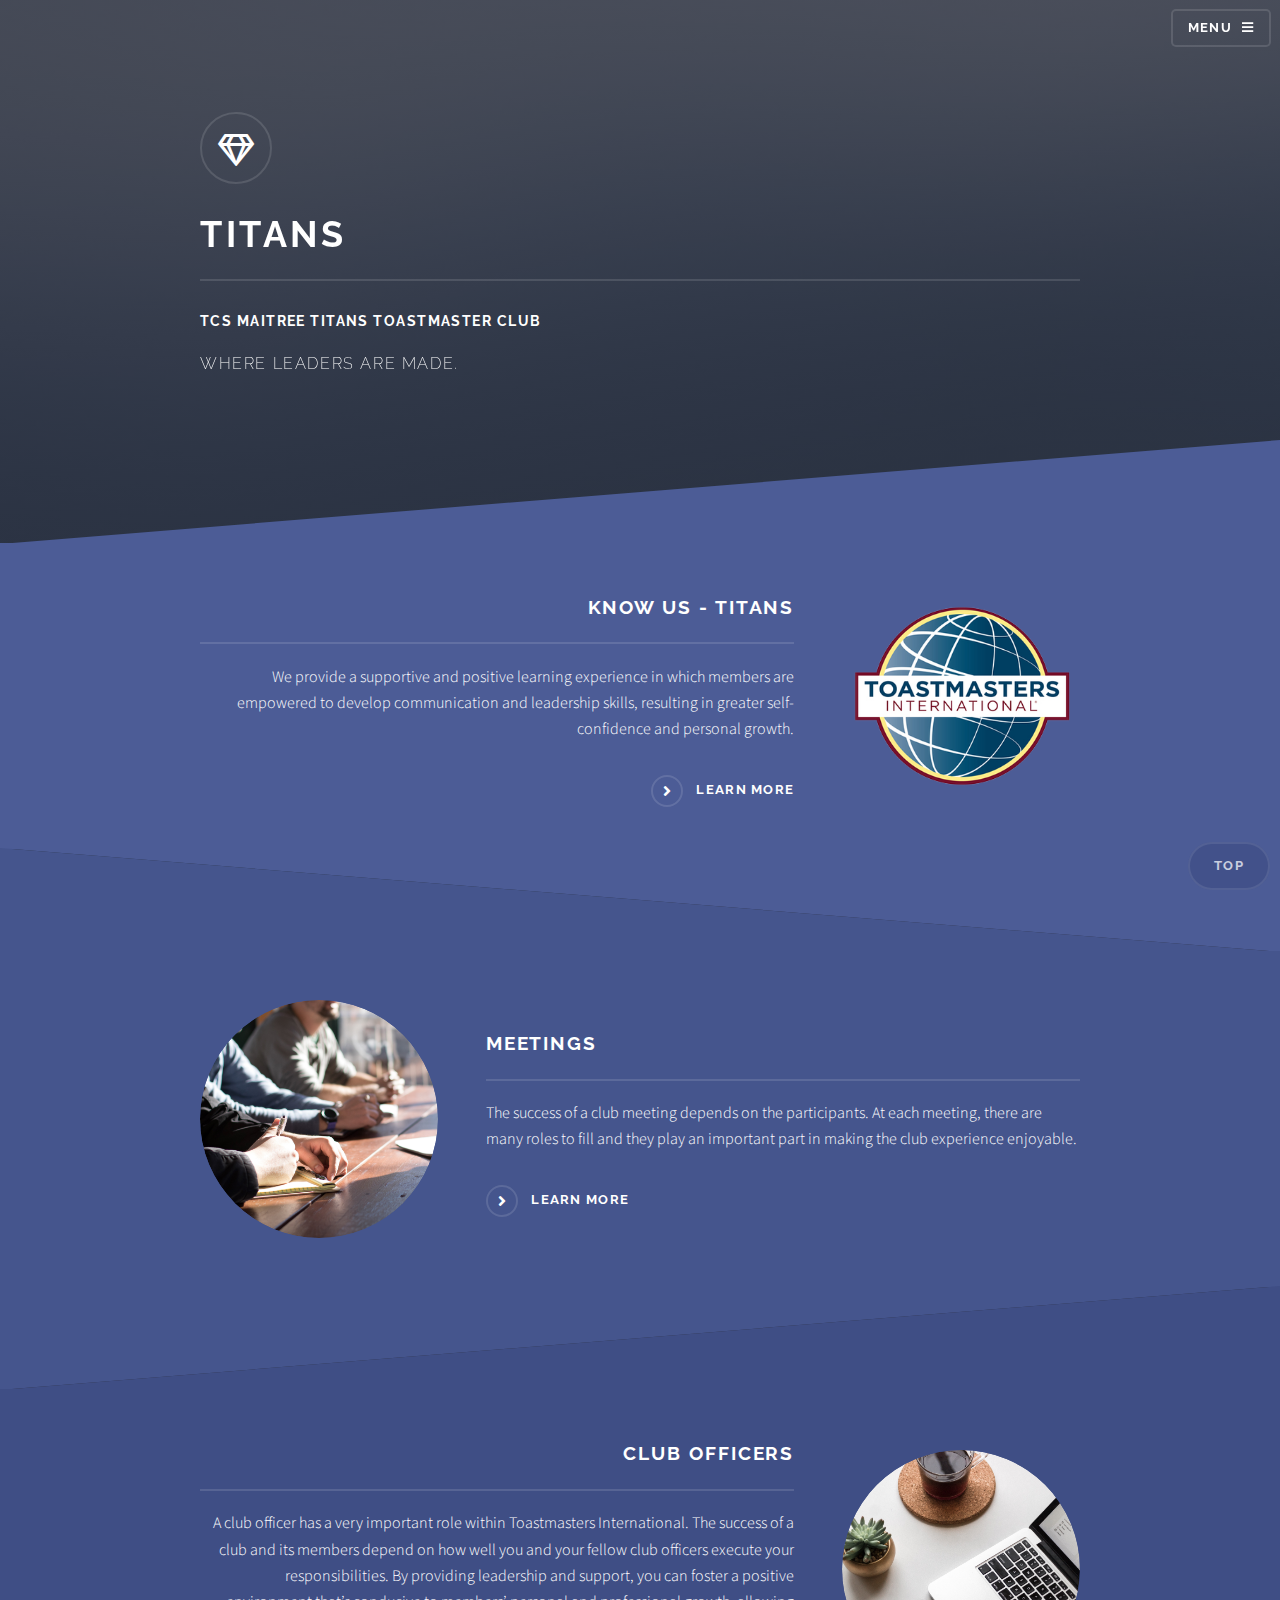
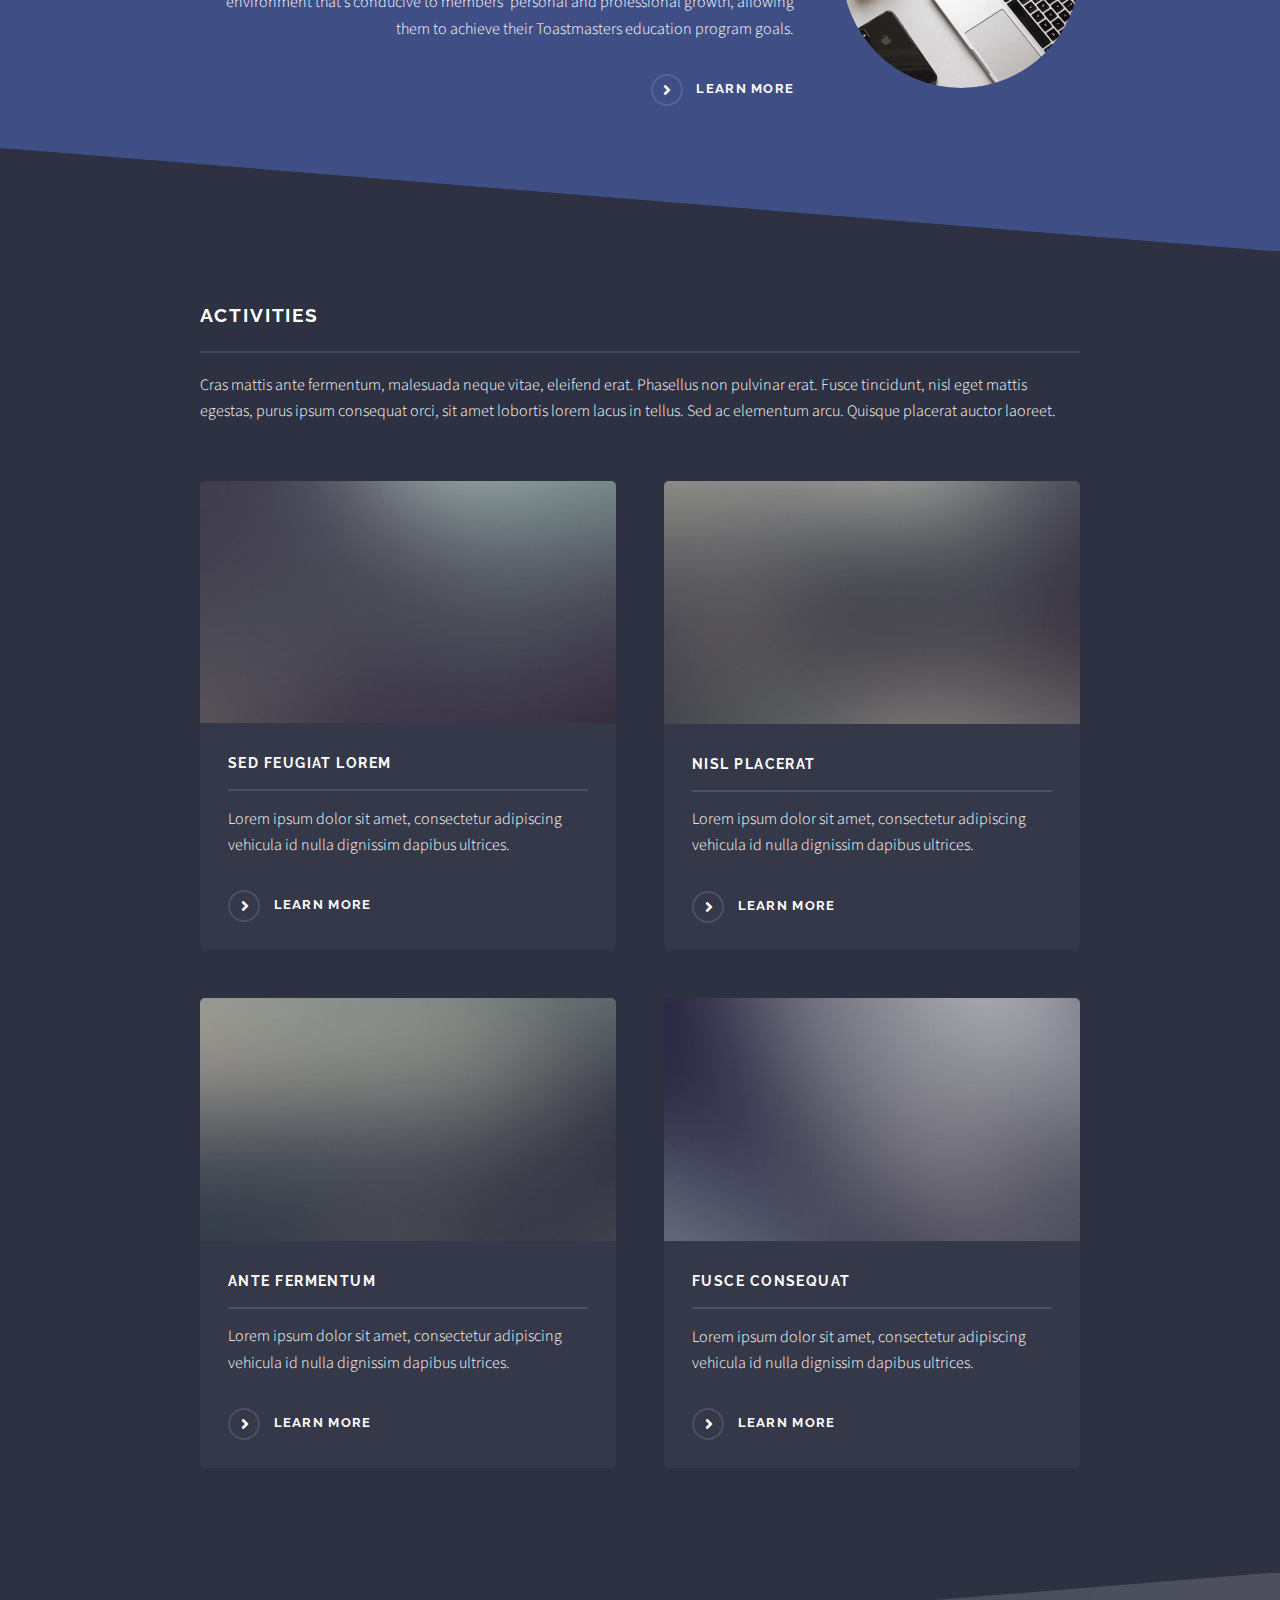
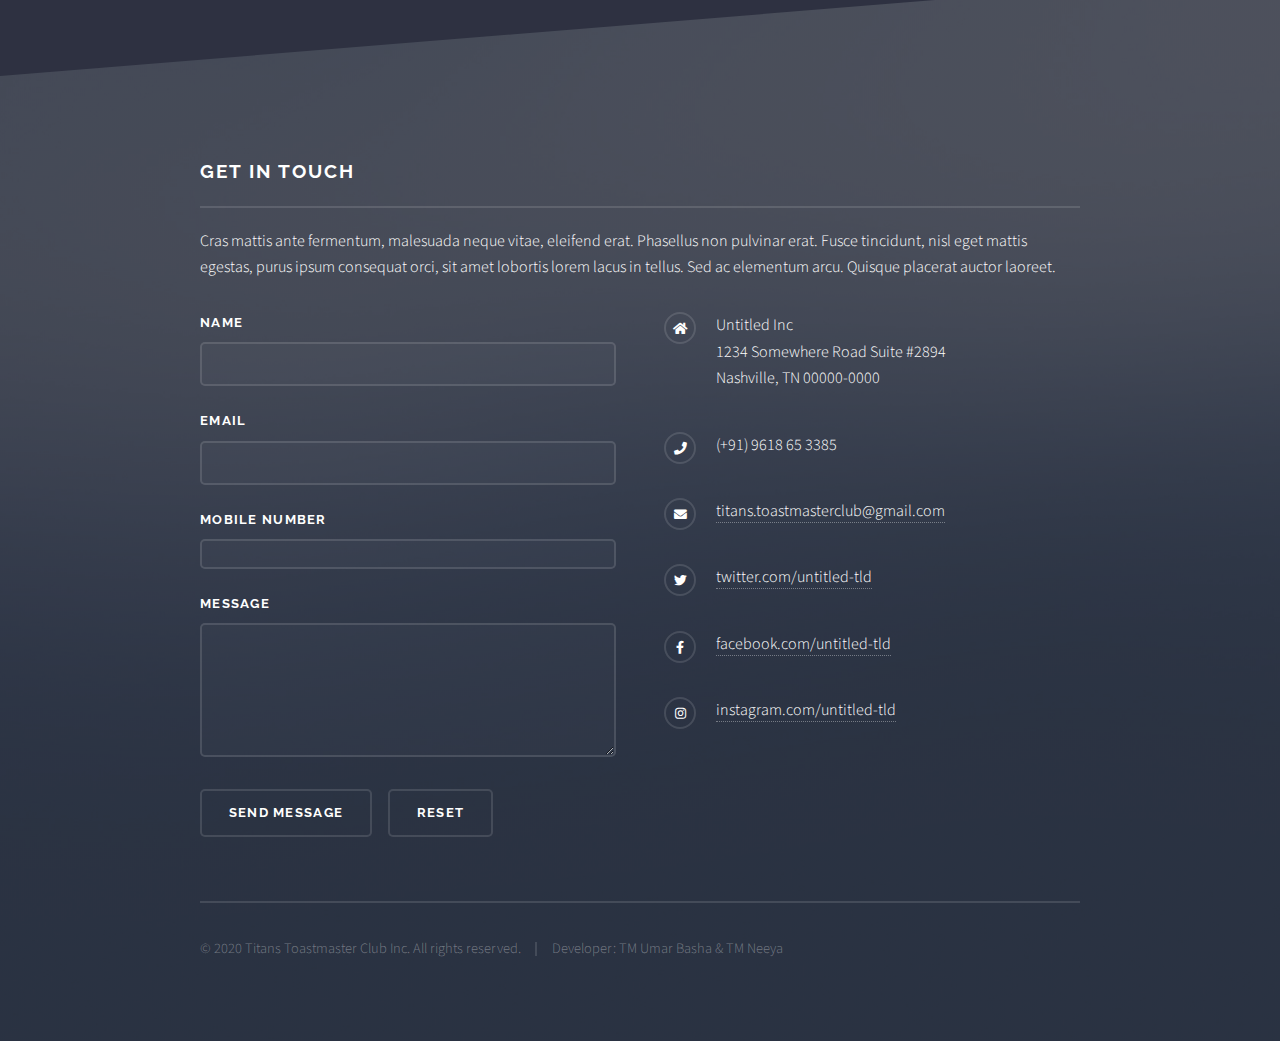
==== index.html @ eb50d948 "images commit" ====
<!DOCTYPE HTML>
<!--
	Solid State by HTML5 UP
	html5up.net | @ajlkn
	Free for personal and commercial use under the CCA 3.0 license (html5up.net/license)
-->
<html>
	<head>
		<title>Titans Toastmaster Club</title>
		<meta charset="utf-8" />
		<meta name="viewport" content="width=device-width, initial-scale=1, user-scalable=no" />
		<link rel="stylesheet" href="assets/css/main.css" />
		<link rel="icon" type="image/gif/png" href="images/Toastmasters.png">
		<noscript><link rel="stylesheet" href="assets/css/noscript.css" /></noscript>
	</head>
	<body class="is-preload">

		<!-- Page Wrapper -->
			<div id="page-wrapper">

				<!-- Header -->
					<header id="header" class="alt">
						<h1><a href="index.html">TCS Titans</a></h1>
						<nav>
							<a href="#menu">Menu</a>
						</nav>
					</header>

				<!-- Menu -->
					<nav id="menu">
						<div class="inner">
							<h2>Menu</h2>
							<ul class="links">
								<li><a href="index.html">Home</a></li>
								<li><a href="components/intro/intro.html">Know Us</a></li>
								<li><a href="components/meetings/meeting.html">Meetings</a></li>
								<li><a href="components/club-office/club-officer.html">Club Officers</a></li>
								<li><a href="generic.html">Generic</a></li>
								<li><a href="elements.html">Elements</a></li>
							
								
							</ul>
							<a href="#" class="close">Close</a>
						</div>
					</nav>

				<!-- Banner -->
					<section id="banner">
						<div class="inner">
							<div class="logo"><span class="icon fa-gem"></span></div>
							<h2>Titans</h2>
							<h3>TCS Maitree Titans Toastmaster Club</h3>
							<p>Where leaders are made.</p>
						</div>
					</section>

				<!-- Wrapper -->
					<section id="wrapper">

						<!-- One -->
							<section id="one" class="wrapper spotlight style1">
								<div class="inner">
									<a href="#" class="image"><img src="images/Toastmasters.png" alt="Intro-picture" /></a>
									<div class="content">
										<h2 class="major">Know Us - Titans</h2>
										<p>We provide a supportive and positive learning experience in which members are empowered to develop communication and leadership skills, resulting in greater self-confidence and personal growth.</p>
										<a href="components/intro/intro.html" class="special">Learn more</a>
									</div>
								</div>
							</section>

						<!-- Two -->
							<section id="two" class="wrapper alt spotlight style2">
								<div class="inner">
									<a href="#" class="image"><img src="images/meeting.jpg" alt="meeting-pic" /></a>
									<div class="content">
										<h2 class="major">Meetings</h2>
										<p>The success of a club meeting depends on the participants. At each meeting, there are many roles to fill and they play an important part in making the club experience enjoyable.</p>
										<a href="components/meetings/meeting.html" class="special">Learn more</a>
									</div>
								</div>
							</section>

						<!-- Three -->
							<section id="three" class="wrapper spotlight style3">
								<div class="inner">
									<a href="#" class="image"><img src="images/office.jpg" alt="officer-pic" /></a>
									<div class="content">
										<h2 class="major">Club Officers</h2>
										<p>A club officer has a very important role within Toastmasters International. The success of a club and its members depend on how well you and your fellow club officers execute your responsibilities. By providing leadership and support, you can foster a positive environment that’s conducive to members’ personal and professional growth, allowing them to achieve their Toastmasters education program goals.</p>
										<a href="components/club-office/club-officer.html" class="special">Learn more</a>
									</div>
								</div>
							</section>

						<!-- Four -->
							<section id="four" class="wrapper alt style1">
								<div class="inner">
									<h2 class="major">Activities</h2>
									<p>Cras mattis ante fermentum, malesuada neque vitae, eleifend erat. Phasellus non pulvinar erat. Fusce tincidunt, nisl eget mattis egestas, purus ipsum consequat orci, sit amet lobortis lorem lacus in tellus. Sed ac elementum arcu. Quisque placerat auctor laoreet.</p>
									<section class="features">
										<article>
											<a href="#" class="image"><img src="images/pic04.jpg" alt="" /></a>
											<h3 class="major">Sed feugiat lorem</h3>
											<p>Lorem ipsum dolor sit amet, consectetur adipiscing vehicula id nulla dignissim dapibus ultrices.</p>
											<a href="#" class="special">Learn more</a>
										</article>
										<article>
											<a href="#" class="image"><img src="images/pic05.jpg" alt="" /></a>
											<h3 class="major">Nisl placerat</h3>
											<p>Lorem ipsum dolor sit amet, consectetur adipiscing vehicula id nulla dignissim dapibus ultrices.</p>
											<a href="#" class="special">Learn more</a>
										</article>
										<article>
											<a href="#" class="image"><img src="images/pic06.jpg" alt="" /></a>
											<h3 class="major">Ante fermentum</h3>
											<p>Lorem ipsum dolor sit amet, consectetur adipiscing vehicula id nulla dignissim dapibus ultrices.</p>
											<a href="#" class="special">Learn more</a>
										</article>
										<article>
											<a href="#" class="image"><img src="images/pic07.jpg" alt="" /></a>
											<h3 class="major">Fusce consequat</h3>
											<p>Lorem ipsum dolor sit amet, consectetur adipiscing vehicula id nulla dignissim dapibus ultrices.</p>
											<a href="#" class="special">Learn more</a>
										</article>
									</section>
									<ul class="actions">
										<li><a href="#" class="button show-top">Top</a></li>
									</ul>
								</div>
							</section>

					</section>

				<!-- Footer -->
					<section id="footer">
						<div class="inner">
							<h2 class="major">Get in touch</h2>
							<p>Cras mattis ante fermentum, malesuada neque vitae, eleifend erat. Phasellus non pulvinar erat. Fusce tincidunt, nisl eget mattis egestas, purus ipsum consequat orci, sit amet lobortis lorem lacus in tellus. Sed ac elementum arcu. Quisque placerat auctor laoreet.</p>
							<form method="post" action="#">
								<div class="fields">
									<div class="field">
										<label for="name">Name</label>
										<input type="text" name="name" id="name" />
									</div>
									<div class="field">
										<label for="email">Email</label>
										<input type="email" name="email" id="email" />
									</div>
									<div class="field">
										<label for="tel">Mobile Number</label>
										<input type="tel" name="tel" id="tel" />
									</div>
									<div class="field">
										<label for="message">Message</label>
										<textarea name="message" id="message" rows="4"></textarea>
									</div>
									
								</div>
								<ul class="actions">
									<li><input type="submit" value="Send Message" /></li>
									<li><input type="submit" value="Reset" /></li>
								</ul>
								
							</form>
							<ul class="contact">
								<li class="icon solid fa-home">
									Untitled Inc<br />
									1234 Somewhere Road Suite #2894<br />
									Nashville, TN 00000-0000
								</li>
								<li class="icon solid fa-phone">(+91) 9618 65 3385</li>
								<li class="icon solid fa-envelope"><a href="#">titans.toastmasterclub@gmail.com</a></li>
								<li class="icon brands fa-twitter"><a href="#">twitter.com/untitled-tld</a></li>
								<li class="icon brands fa-facebook-f"><a href="#">facebook.com/untitled-tld</a></li>
								<li class="icon brands fa-instagram"><a href="#">instagram.com/untitled-tld</a></li>
							</ul>
							<ul class="copyright">
								<li>&copy; 2020 Titans Toastmaster Club Inc. All rights reserved.</li><li>Developer: TM Umar Basha & TM Neeya</li>
							</ul>
						</div>
					</section>

			</div>

		<!-- Scripts -->
			<script src="assets/js/jquery.min.js"></script>
			<script src="assets/js/jquery.scrollex.min.js"></script>
			<script src="assets/js/browser.min.js"></script>
			<script src="assets/js/breakpoints.min.js"></script>
			<script src="assets/js/util.js"></script>
			<script src="assets/js/main.js"></script>

	</body>
</html>
---- assets/css/main.css ----
@import url(fontawesome-all.min.css);
@import url("https://fonts.googleapis.com/css?family=Raleway:200,700|Source+Sans+Pro:300,600,300italic,600italic");

/*
	Solid State by HTML5 UP
	html5up.net | @ajlkn
	Free for personal and commercial use under the CCA 3.0 license (html5up.net/license)
*/

html, body, div, span, applet, object,
iframe, h1, h2, h3, h4, h5, h6, p, blockquote,
pre, a, abbr, acronym, address, big, cite,
code, del, dfn, em, img, ins, kbd, q, s, samp,
small, strike, strong, sub, sup, tt, var, b,
u, i, center, dl, dt, dd, ol, ul, li, fieldset,
form, label, legend, table, caption, tbody,
tfoot, thead, tr, th, td, article, aside,
canvas, details, embed, figure, figcaption,
footer, header, hgroup, menu, nav, output, ruby,
section, summary, time, mark, audio, video {
	margin: 0;
	padding: 0;
	border: 0;
	font-size: 100%;
	font: inherit;
	vertical-align: baseline;}

article, aside, details, figcaption, figure,
footer, header, hgroup, menu, nav, section {
	display: block;}

body {
	line-height: 1;
}

ol, ul {
	list-style: none;
}

blockquote, q {
	quotes: none;
}

	blockquote:before, blockquote:after, q:before, q:after {
		content: '';
		content: none;
	}

table {
	border-collapse: collapse;
	border-spacing: 0;
}

body {
	-webkit-text-size-adjust: none;
}

mark {
	background-color: transparent;
	color: inherit;
}

input::-moz-focus-inner {
	border: 0;
	padding: 0;
}

input, select, textarea {
	-moz-appearance: none;
	-webkit-appearance: none;
	-ms-appearance: none;
	appearance: none;
}

/* Basic */

	@-ms-viewport {
		width: device-width;
	}

	body {
		-ms-overflow-style: scrollbar;
	}

	@media screen and (max-width: 480px) {

		html, body {
			min-width: 320px;
		}

	}

	html {
		box-sizing: border-box;
	}

	*, *:before, *:after {
		box-sizing: inherit;
	}

	body {
		background-color: #2e3141;
		background-image: linear-gradient(to top, rgba(46, 49, 65, 0.8), rgba(46, 49, 65, 0.8)), url("../../images/bg.jpg");
		background-size: auto,
 cover;
		background-attachment: fixed,
 fixed;
		background-position: center,
 center;
	}

		body.is-preload *, body.is-preload *:before, body.is-preload *:after {
			-moz-animation: none !important;
			-webkit-animation: none !important;
			-ms-animation: none !important;
			animation: none !important;
			-moz-transition: none !important;
			-webkit-transition: none !important;
			-ms-transition: none !important;
			transition: none !important;
		}

/* Type */

	body, input, select, textarea {
		color: #ffffff;
		font-family: "Source Sans Pro", Helvetica, sans-serif;
		font-size: 16.5pt;
		font-weight: 300;
		line-height: 1.65;
	}

		@media screen and (max-width: 1680px) {

			body, input, select, textarea {
				font-size: 13pt;
			}

		}

		@media screen and (max-width: 1280px) {

			body, input, select, textarea {
				font-size: 12pt;
			}

		}

		@media screen and (max-width: 980px) {

			body, input, select, textarea {
				font-size: 12pt;
			}

		}

		@media screen and (max-width: 736px) {

			body, input, select, textarea {
				font-size: 12pt;
			}

		}

		@media screen and (max-width: 480px) {

			body, input, select, textarea {
				font-size: 12pt;
			}

		}

	a {
		-moz-transition: color 0.2s ease-in-out, border-bottom-color 0.2s ease-in-out;
		-webkit-transition: color 0.2s ease-in-out, border-bottom-color 0.2s ease-in-out;
		-ms-transition: color 0.2s ease-in-out, border-bottom-color 0.2s ease-in-out;
		transition: color 0.2s ease-in-out, border-bottom-color 0.2s ease-in-out;
		border-bottom: dotted 1px rgba(255, 255, 255, 0.35);
		color: #ffffff;
		text-decoration: none;
	}

		a:hover {
			border-bottom-color: transparent;
			color: #ffffff !important;
		}

		a.special:not(.button) {
			text-decoration: none;
			border-bottom: 0;
			display: block;
			font-family: Raleway, Helvetica, sans-serif;
			font-size: 0.8em;
			font-weight: 700;
			letter-spacing: 0.1em;
			margin: 0 0 2em 0;
			text-transform: uppercase;
		}

			a.special:not(.button):before {
				-moz-osx-font-smoothing: grayscale;
				-webkit-font-smoothing: antialiased;
				display: inline-block;
				font-style: normal;
				font-variant: normal;
				text-rendering: auto;
				line-height: 1;
				text-transform: none !important;
				font-family: 'Font Awesome 5 Free';
				font-weight: 900;
			}

			a.special:not(.button):before {
				-moz-transition: background-color 0.2s ease-in-out;
				-webkit-transition: background-color 0.2s ease-in-out;
				-ms-transition: background-color 0.2s ease-in-out;
				transition: background-color 0.2s ease-in-out;
				border-radius: 100%;
				border: solid 2px rgba(255, 255, 255, 0.125);
				content: '\f105';
				display: inline-block;
				font-size: 1.25em;
				height: 2em;
				line-height: 1.75em;
				margin-right: 0.85em;
				text-align: center;
				text-indent: 0.15em;
				vertical-align: middle;
				width: 2em;
			}

			a.special:not(.button):hover:before {
				background-color: rgba(255, 255, 255, 0.025);
			}

			a.special:not(.button):active:before {
				background-color: rgba(255, 255, 255, 0.075);
			}

	strong, b {
		color: #ffffff;
		font-weight: 600;
	}

	em, i {
		font-style: italic;
	}

	p {
		margin: 0 0 2em 0;
	}

	h1, h2, h3, h4, h5, h6 {
		color: #ffffff;
		font-family: Raleway, Helvetica, sans-serif;
		font-weight: 700;
		letter-spacing: 0.1em;
		margin: 0 0 1em 0;
		text-transform: uppercase;
	}

		h1 a, h2 a, h3 a, h4 a, h5 a, h6 a {
			color: inherit;
			text-decoration: none;
			border-bottom: 0;
		}

		h1 span, h2 span, h3 span, h4 span, h5 span, h6 span {
			font-weight: 200;
		}

		h1.major, h2.major, h3.major, h4.major, h5.major, h6.major {
			padding-bottom: 1em;
			border-bottom: solid 2px rgba(255, 255, 255, 0.125);
		}

	h2 {
		font-size: 1.2em;
	}

	h3 {
		font-size: 0.9em;
	}

	h4 {
		font-size: 0.7em;
	}

	h5 {
		font-size: 0.7em;
	}

	h6 {
		font-size: 0.7em;
	}

	@media screen and (max-width: 736px) {

		h2 {
			font-size: 1em;
		}

		h3 {
			font-size: 0.8em;
		}

	}

	sub {
		font-size: 0.8em;
		position: relative;
		top: 0.5em;
	}

	sup {
		font-size: 0.8em;
		position: relative;
		top: -0.5em;
	}

	blockquote {
		border-left: solid 4px rgba(255, 255, 255, 0.125);
		font-style: italic;
		margin: 0 0 2em 0;
		padding: 0.5em 0 0.5em 2em;
	}

	code {
		background: rgba(255, 255, 255, 0.025);
		border-radius: 5px;
		border: solid 2px rgba(255, 255, 255, 0.125);
		font-family: "Courier New", monospace;
		font-size: 0.9em;
		margin: 0 0.25em;
		padding: 0.25em 0.65em;
	}

	pre {
		-webkit-overflow-scrolling: touch;
		font-family: "Courier New", monospace;
		font-size: 0.9em;
		margin: 0 0 2em 0;
	}

		pre code {
			display: block;
			line-height: 1.75em;
			padding: 1em 1.5em;
			overflow-x: auto;
		}

	hr {
		border: 0;
		border-bottom: solid 2px rgba(255, 255, 255, 0.125);
		margin: 2.5em 0;
	}

		hr.major {
			margin: 4em 0;
		}

	.align-left {
		text-align: left;
	}

	.align-center {
		text-align: center;
	}

	.align-right {
		text-align: right;
	}

/* Row */

	.row {
		display: flex;
		flex-wrap: wrap;
		box-sizing: border-box;
		align-items: stretch;
	}

		.row > * {
			box-sizing: border-box;
		}

		.row.gtr-uniform > * > :last-child {
			margin-bottom: 0;
		}

		.row.aln-left {
			justify-content: flex-start;
		}

		.row.aln-center {
			justify-content: center;
		}

		.row.aln-right {
			justify-content: flex-end;
		}

		.row.aln-top {
			align-items: flex-start;
		}

		.row.aln-middle {
			align-items: center;
		}

		.row.aln-bottom {
			align-items: flex-end;
		}

		.row > .imp {
			order: -1;
		}

		.row > .col-1 {
			width: 8.33333%;
		}

		.row > .off-1 {
			margin-left: 8.33333%;
		}

		.row > .col-2 {
			width: 16.66667%;
		}

		.row > .off-2 {
			margin-left: 16.66667%;
		}

		.row > .col-3 {
			width: 25%;
		}

		.row > .off-3 {
			margin-left: 25%;
		}

		.row > .col-4 {
			width: 33.33333%;
		}

		.row > .off-4 {
			margin-left: 33.33333%;
		}

		.row > .col-5 {
			width: 41.66667%;
		}

		.row > .off-5 {
			margin-left: 41.66667%;
		}

		.row > .col-6 {
			width: 50%;
		}

		.row > .off-6 {
			margin-left: 50%;
		}

		.row > .col-7 {
			width: 58.33333%;
		}

		.row > .off-7 {
			margin-left: 58.33333%;
		}

		.row > .col-8 {
			width: 66.66667%;
		}

		.row > .off-8 {
			margin-left: 66.66667%;
		}

		.row > .col-9 {
			width: 75%;
		}

		.row > .off-9 {
			margin-left: 75%;
		}

		.row > .col-10 {
			width: 83.33333%;
		}

		.row > .off-10 {
			margin-left: 83.33333%;
		}

		.row > .col-11 {
			width: 91.66667%;
		}

		.row > .off-11 {
			margin-left: 91.66667%;
		}

		.row > .col-12 {
			width: 100%;
		}

		.row > .off-12 {
			margin-left: 100%;
		}

		.row.gtr-0 {
			margin-top: 0;
			margin-left: 0em;
		}

			.row.gtr-0 > * {
				padding: 0 0 0 0em;
			}

			.row.gtr-0.gtr-uniform {
				margin-top: 0em;
			}

				.row.gtr-0.gtr-uniform > * {
					padding-top: 0em;
				}

		.row.gtr-25 {
			margin-top: 0;
			margin-left: -0.4375em;
		}

			.row.gtr-25 > * {
				padding: 0 0 0 0.4375em;
			}

			.row.gtr-25.gtr-uniform {
				margin-top: -0.4375em;
			}

				.row.gtr-25.gtr-uniform > * {
					padding-top: 0.4375em;
				}

		.row.gtr-50 {
			margin-top: 0;
			margin-left: -0.875em;
		}

			.row.gtr-50 > * {
				padding: 0 0 0 0.875em;
			}

			.row.gtr-50.gtr-uniform {
				margin-top: -0.875em;
			}

				.row.gtr-50.gtr-uniform > * {
					padding-top: 0.875em;
				}

		.row {
			margin-top: 0;
			margin-left: -1.75em;
		}

			.row > * {
				padding: 0 0 0 1.75em;
			}

			.row.gtr-uniform {
				margin-top: -1.75em;
			}

				.row.gtr-uniform > * {
					padding-top: 1.75em;
				}

		.row.gtr-150 {
			margin-top: 0;
			margin-left: -2.625em;
		}

			.row.gtr-150 > * {
				padding: 0 0 0 2.625em;
			}

			.row.gtr-150.gtr-uniform {
				margin-top: -2.625em;
			}

				.row.gtr-150.gtr-uniform > * {
					padding-top: 2.625em;
				}

		.row.gtr-200 {
			margin-top: 0;
			margin-left: -3.5em;
		}

			.row.gtr-200 > * {
				padding: 0 0 0 3.5em;
			}

			.row.gtr-200.gtr-uniform {
				margin-top: -3.5em;
			}

				.row.gtr-200.gtr-uniform > * {
					padding-top: 3.5em;
				}

		@media screen and (max-width: 1680px) {

			.row {
				display: flex;
				flex-wrap: wrap;
				box-sizing: border-box;
				align-items: stretch;
			}

				.row > * {
					box-sizing: border-box;
				}

				.row.gtr-uniform > * > :last-child {
					margin-bottom: 0;
				}

				.row.aln-left {
					justify-content: flex-start;
				}

				.row.aln-center {
					justify-content: center;
				}

				.row.aln-right {
					justify-content: flex-end;
				}

				.row.aln-top {
					align-items: flex-start;
				}

				.row.aln-middle {
					align-items: center;
				}

				.row.aln-bottom {
					align-items: flex-end;
				}

				.row > .imp-xlarge {
					order: -1;
				}

				.row > .col-1-xlarge {
					width: 8.33333%;
				}

				.row > .off-1-xlarge {
					margin-left: 8.33333%;
				}

				.row > .col-2-xlarge {
					width: 16.66667%;
				}

				.row > .off-2-xlarge {
					margin-left: 16.66667%;
				}

				.row > .col-3-xlarge {
					width: 25%;
				}

				.row > .off-3-xlarge {
					margin-left: 25%;
				}

				.row > .col-4-xlarge {
					width: 33.33333%;
				}

				.row > .off-4-xlarge {
					margin-left: 33.33333%;
				}

				.row > .col-5-xlarge {
					width: 41.66667%;
				}

				.row > .off-5-xlarge {
					margin-left: 41.66667%;
				}

				.row > .col-6-xlarge {
					width: 50%;
				}

				.row > .off-6-xlarge {
					margin-left: 50%;
				}

				.row > .col-7-xlarge {
					width: 58.33333%;
				}

				.row > .off-7-xlarge {
					margin-left: 58.33333%;
				}

				.row > .col-8-xlarge {
					width: 66.66667%;
				}

				.row > .off-8-xlarge {
					margin-left: 66.66667%;
				}

				.row > .col-9-xlarge {
					width: 75%;
				}

				.row > .off-9-xlarge {
					margin-left: 75%;
				}

				.row > .col-10-xlarge {
					width: 83.33333%;
				}

				.row > .off-10-xlarge {
					margin-left: 83.33333%;
				}

				.row > .col-11-xlarge {
					width: 91.66667%;
				}

				.row > .off-11-xlarge {
					margin-left: 91.66667%;
				}

				.row > .col-12-xlarge {
					width: 100%;
				}

				.row > .off-12-xlarge {
					margin-left: 100%;
				}

				.row.gtr-0 {
					margin-top: 0;
					margin-left: 0em;
				}

					.row.gtr-0 > * {
						padding: 0 0 0 0em;
					}

					.row.gtr-0.gtr-uniform {
						margin-top: 0em;
					}

						.row.gtr-0.gtr-uniform > * {
							padding-top: 0em;
						}

				.row.gtr-25 {
					margin-top: 0;
					margin-left: -0.4375em;
				}

					.row.gtr-25 > * {
						padding: 0 0 0 0.4375em;
					}

					.row.gtr-25.gtr-uniform {
						margin-top: -0.4375em;
					}

						.row.gtr-25.gtr-uniform > * {
							padding-top: 0.4375em;
						}

				.row.gtr-50 {
					margin-top: 0;
					margin-left: -0.875em;
				}

					.row.gtr-50 > * {
						padding: 0 0 0 0.875em;
					}

					.row.gtr-50.gtr-uniform {
						margin-top: -0.875em;
					}

						.row.gtr-50.gtr-uniform > * {
							padding-top: 0.875em;
						}

				.row {
					margin-top: 0;
					margin-left: -1.75em;
				}

					.row > * {
						padding: 0 0 0 1.75em;
					}

					.row.gtr-uniform {
						margin-top: -1.75em;
					}

						.row.gtr-uniform > * {
							padding-top: 1.75em;
						}

				.row.gtr-150 {
					margin-top: 0;
					margin-left: -2.625em;
				}

					.row.gtr-150 > * {
						padding: 0 0 0 2.625em;
					}

					.row.gtr-150.gtr-uniform {
						margin-top: -2.625em;
					}

						.row.gtr-150.gtr-uniform > * {
							padding-top: 2.625em;
						}

				.row.gtr-200 {
					margin-top: 0;
					margin-left: -3.5em;
				}

					.row.gtr-200 > * {
						padding: 0 0 0 3.5em;
					}

					.row.gtr-200.gtr-uniform {
						margin-top: -3.5em;
					}

						.row.gtr-200.gtr-uniform > * {
							padding-top: 3.5em;
						}

		}

		@media screen and (max-width: 1280px) {

			.row {
				display: flex;
				flex-wrap: wrap;
				box-sizing: border-box;
				align-items: stretch;
			}

				.row > * {
					box-sizing: border-box;
				}

				.row.gtr-uniform > * > :last-child {
					margin-bottom: 0;
				}

				.row.aln-left {
					justify-content: flex-start;
				}

				.row.aln-center {
					justify-content: center;
				}

				.row.aln-right {
					justify-content: flex-end;
				}

				.row.aln-top {
					align-items: flex-start;
				}

				.row.aln-middle {
					align-items: center;
				}

				.row.aln-bottom {
					align-items: flex-end;
				}

				.row > .imp-large {
					order: -1;
				}

				.row > .col-1-large {
					width: 8.33333%;
				}

				.row > .off-1-large {
					margin-left: 8.33333%;
				}

				.row > .col-2-large {
					width: 16.66667%;
				}

				.row > .off-2-large {
					margin-left: 16.66667%;
				}

				.row > .col-3-large {
					width: 25%;
				}

				.row > .off-3-large {
					margin-left: 25%;
				}

				.row > .col-4-large {
					width: 33.33333%;
				}

				.row > .off-4-large {
					margin-left: 33.33333%;
				}

				.row > .col-5-large {
					width: 41.66667%;
				}

				.row > .off-5-large {
					margin-left: 41.66667%;
				}

				.row > .col-6-large {
					width: 50%;
				}

				.row > .off-6-large {
					margin-left: 50%;
				}

				.row > .col-7-large {
					width: 58.33333%;
				}

				.row > .off-7-large {
					margin-left: 58.33333%;
				}

				.row > .col-8-large {
					width: 66.66667%;
				}

				.row > .off-8-large {
					margin-left: 66.66667%;
				}

				.row > .col-9-large {
					width: 75%;
				}

				.row > .off-9-large {
					margin-left: 75%;
				}

				.row > .col-10-large {
					width: 83.33333%;
				}

				.row > .off-10-large {
					margin-left: 83.33333%;
				}

				.row > .col-11-large {
					width: 91.66667%;
				}

				.row > .off-11-large {
					margin-left: 91.66667%;
				}

				.row > .col-12-large {
					width: 100%;
				}

				.row > .off-12-large {
					margin-left: 100%;
				}

				.row.gtr-0 {
					margin-top: 0;
					margin-left: 0em;
				}

					.row.gtr-0 > * {
						padding: 0 0 0 0em;
					}

					.row.gtr-0.gtr-uniform {
						margin-top: 0em;
					}

						.row.gtr-0.gtr-uniform > * {
							padding-top: 0em;
						}

				.row.gtr-25 {
					margin-top: 0;
					margin-left: -0.4375em;
				}

					.row.gtr-25 > * {
						padding: 0 0 0 0.4375em;
					}

					.row.gtr-25.gtr-uniform {
						margin-top: -0.4375em;
					}

						.row.gtr-25.gtr-uniform > * {
							padding-top: 0.4375em;
						}

				.row.gtr-50 {
					margin-top: 0;
					margin-left: -0.875em;
				}

					.row.gtr-50 > * {
						padding: 0 0 0 0.875em;
					}

					.row.gtr-50.gtr-uniform {
						margin-top: -0.875em;
					}

						.row.gtr-50.gtr-uniform > * {
							padding-top: 0.875em;
						}

				.row {
					margin-top: 0;
					margin-left: -1.75em;
				}

					.row > * {
						padding: 0 0 0 1.75em;
					}

					.row.gtr-uniform {
						margin-top: -1.75em;
					}

						.row.gtr-uniform > * {
							padding-top: 1.75em;
						}

				.row.gtr-150 {
					margin-top: 0;
					margin-left: -2.625em;
				}

					.row.gtr-150 > * {
						padding: 0 0 0 2.625em;
					}

					.row.gtr-150.gtr-uniform {
						margin-top: -2.625em;
					}

						.row.gtr-150.gtr-uniform > * {
							padding-top: 2.625em;
						}

				.row.gtr-200 {
					margin-top: 0;
					margin-left: -3.5em;
				}

					.row.gtr-200 > * {
						padding: 0 0 0 3.5em;
					}

					.row.gtr-200.gtr-uniform {
						margin-top: -3.5em;
					}

						.row.gtr-200.gtr-uniform > * {
							padding-top: 3.5em;
						}

		}

		@media screen and (max-width: 980px) {

			.row {
				display: flex;
				flex-wrap: wrap;
				box-sizing: border-box;
				align-items: stretch;
			}

				.row > * {
					box-sizing: border-box;
				}

				.row.gtr-uniform > * > :last-child {
					margin-bottom: 0;
				}

				.row.aln-left {
					justify-content: flex-start;
				}

				.row.aln-center {
					justify-content: center;
				}

				.row.aln-right {
					justify-content: flex-end;
				}

				.row.aln-top {
					align-items: flex-start;
				}

				.row.aln-middle {
					align-items: center;
				}

				.row.aln-bottom {
					align-items: flex-end;
				}

				.row > .imp-medium {
					order: -1;
				}

				.row > .col-1-medium {
					width: 8.33333%;
				}

				.row > .off-1-medium {
					margin-left: 8.33333%;
				}

				.row > .col-2-medium {
					width: 16.66667%;
				}

				.row > .off-2-medium {
					margin-left: 16.66667%;
				}

				.row > .col-3-medium {
					width: 25%;
				}

				.row > .off-3-medium {
					margin-left: 25%;
				}

				.row > .col-4-medium {
					width: 33.33333%;
				}

				.row > .off-4-medium {
					margin-left: 33.33333%;
				}

				.row > .col-5-medium {
					width: 41.66667%;
				}

				.row > .off-5-medium {
					margin-left: 41.66667%;
				}

				.row > .col-6-medium {
					width: 50%;
				}

				.row > .off-6-medium {
					margin-left: 50%;
				}

				.row > .col-7-medium {
					width: 58.33333%;
				}

				.row > .off-7-medium {
					margin-left: 58.33333%;
				}

				.row > .col-8-medium {
					width: 66.66667%;
				}

				.row > .off-8-medium {
					margin-left: 66.66667%;
				}

				.row > .col-9-medium {
					width: 75%;
				}

				.row > .off-9-medium {
					margin-left: 75%;
				}

				.row > .col-10-medium {
					width: 83.33333%;
				}

				.row > .off-10-medium {
					margin-left: 83.33333%;
				}

				.row > .col-11-medium {
					width: 91.66667%;
				}

				.row > .off-11-medium {
					margin-left: 91.66667%;
				}

				.row > .col-12-medium {
					width: 100%;
				}

				.row > .off-12-medium {
					margin-left: 100%;
				}

				.row.gtr-0 {
					margin-top: 0;
					margin-left: 0em;
				}

					.row.gtr-0 > * {
						padding: 0 0 0 0em;
					}

					.row.gtr-0.gtr-uniform {
						margin-top: 0em;
					}

						.row.gtr-0.gtr-uniform > * {
							padding-top: 0em;
						}

				.row.gtr-25 {
					margin-top: 0;
					margin-left: -0.4375em;
				}

					.row.gtr-25 > * {
						padding: 0 0 0 0.4375em;
					}

					.row.gtr-25.gtr-uniform {
						margin-top: -0.4375em;
					}

						.row.gtr-25.gtr-uniform > * {
							padding-top: 0.4375em;
						}

				.row.gtr-50 {
					margin-top: 0;
					margin-left: -0.875em;
				}

					.row.gtr-50 > * {
						padding: 0 0 0 0.875em;
					}

					.row.gtr-50.gtr-uniform {
						margin-top: -0.875em;
					}

						.row.gtr-50.gtr-uniform > * {
							padding-top: 0.875em;
						}

				.row {
					margin-top: 0;
					margin-left: -1.75em;
				}

					.row > * {
						padding: 0 0 0 1.75em;
					}

					.row.gtr-uniform {
						margin-top: -1.75em;
					}

						.row.gtr-uniform > * {
							padding-top: 1.75em;
						}

				.row.gtr-150 {
					margin-top: 0;
					margin-left: -2.625em;
				}

					.row.gtr-150 > * {
						padding: 0 0 0 2.625em;
					}

					.row.gtr-150.gtr-uniform {
						margin-top: -2.625em;
					}

						.row.gtr-150.gtr-uniform > * {
							padding-top: 2.625em;
						}

				.row.gtr-200 {
					margin-top: 0;
					margin-left: -3.5em;
				}

					.row.gtr-200 > * {
						padding: 0 0 0 3.5em;
					}

					.row.gtr-200.gtr-uniform {
						margin-top: -3.5em;
					}

						.row.gtr-200.gtr-uniform > * {
							padding-top: 3.5em;
						}

		}

		@media screen and (max-width: 736px) {

			.row {
				display: flex;
				flex-wrap: wrap;
				box-sizing: border-box;
				align-items: stretch;
			}

				.row > * {
					box-sizing: border-box;
				}

				.row.gtr-uniform > * > :last-child {
					margin-bottom: 0;
				}

				.row.aln-left {
					justify-content: flex-start;
				}

				.row.aln-center {
					justify-content: center;
				}

				.row.aln-right {
					justify-content: flex-end;
				}

				.row.aln-top {
					align-items: flex-start;
				}

				.row.aln-middle {
					align-items: center;
				}

				.row.aln-bottom {
					align-items: flex-end;
				}

				.row > .imp-small {
					order: -1;
				}

				.row > .col-1-small {
					width: 8.33333%;
				}

				.row > .off-1-small {
					margin-left: 8.33333%;
				}

				.row > .col-2-small {
					width: 16.66667%;
				}

				.row > .off-2-small {
					margin-left: 16.66667%;
				}

				.row > .col-3-small {
					width: 25%;
				}

				.row > .off-3-small {
					margin-left: 25%;
				}

				.row > .col-4-small {
					width: 33.33333%;
				}

				.row > .off-4-small {
					margin-left: 33.33333%;
				}

				.row > .col-5-small {
					width: 41.66667%;
				}

				.row > .off-5-small {
					margin-left: 41.66667%;
				}

				.row > .col-6-small {
					width: 50%;
				}

				.row > .off-6-small {
					margin-left: 50%;
				}

				.row > .col-7-small {
					width: 58.33333%;
				}

				.row > .off-7-small {
					margin-left: 58.33333%;
				}

				.row > .col-8-small {
					width: 66.66667%;
				}

				.row > .off-8-small {
					margin-left: 66.66667%;
				}

				.row > .col-9-small {
					width: 75%;
				}

				.row > .off-9-small {
					margin-left: 75%;
				}

				.row > .col-10-small {
					width: 83.33333%;
				}

				.row > .off-10-small {
					margin-left: 83.33333%;
				}

				.row > .col-11-small {
					width: 91.66667%;
				}

				.row > .off-11-small {
					margin-left: 91.66667%;
				}

				.row > .col-12-small {
					width: 100%;
				}

				.row > .off-12-small {
					margin-left: 100%;
				}

				.row.gtr-0 {
					margin-top: 0;
					margin-left: 0em;
				}

					.row.gtr-0 > * {
						padding: 0 0 0 0em;
					}

					.row.gtr-0.gtr-uniform {
						margin-top: 0em;
					}

						.row.gtr-0.gtr-uniform > * {
							padding-top: 0em;
						}

				.row.gtr-25 {
					margin-top: 0;
					margin-left: -0.3125em;
				}

					.row.gtr-25 > * {
						padding: 0 0 0 0.3125em;
					}

					.row.gtr-25.gtr-uniform {
						margin-top: -0.3125em;
					}

						.row.gtr-25.gtr-uniform > * {
							padding-top: 0.3125em;
						}

				.row.gtr-50 {
					margin-top: 0;
					margin-left: -0.625em;
				}

					.row.gtr-50 > * {
						padding: 0 0 0 0.625em;
					}

					.row.gtr-50.gtr-uniform {
						margin-top: -0.625em;
					}

						.row.gtr-50.gtr-uniform > * {
							padding-top: 0.625em;
						}

				.row {
					margin-top: 0;
					margin-left: -1.25em;
				}

					.row > * {
						padding: 0 0 0 1.25em;
					}

					.row.gtr-uniform {
						margin-top: -1.25em;
					}

						.row.gtr-uniform > * {
							padding-top: 1.25em;
						}

				.row.gtr-150 {
					margin-top: 0;
					margin-left: -1.875em;
				}

					.row.gtr-150 > * {
						padding: 0 0 0 1.875em;
					}

					.row.gtr-150.gtr-uniform {
						margin-top: -1.875em;
					}

						.row.gtr-150.gtr-uniform > * {
							padding-top: 1.875em;
						}

				.row.gtr-200 {
					margin-top: 0;
					margin-left: -2.5em;
				}

					.row.gtr-200 > * {
						padding: 0 0 0 2.5em;
					}

					.row.gtr-200.gtr-uniform {
						margin-top: -2.5em;
					}

						.row.gtr-200.gtr-uniform > * {
							padding-top: 2.5em;
						}

		}

		@media screen and (max-width: 480px) {

			.row {
				display: flex;
				flex-wrap: wrap;
				box-sizing: border-box;
				align-items: stretch;
			}

				.row > * {
					box-sizing: border-box;
				}

				.row.gtr-uniform > * > :last-child {
					margin-bottom: 0;
				}

				.row.aln-left {
					justify-content: flex-start;
				}

				.row.aln-center {
					justify-content: center;
				}

				.row.aln-right {
					justify-content: flex-end;
				}

				.row.aln-top {
					align-items: flex-start;
				}

				.row.aln-middle {
					align-items: center;
				}

				.row.aln-bottom {
					align-items: flex-end;
				}

				.row > .imp-xsmall {
					order: -1;
				}

				.row > .col-1-xsmall {
					width: 8.33333%;
				}

				.row > .off-1-xsmall {
					margin-left: 8.33333%;
				}

				.row > .col-2-xsmall {
					width: 16.66667%;
				}

				.row > .off-2-xsmall {
					margin-left: 16.66667%;
				}

				.row > .col-3-xsmall {
					width: 25%;
				}

				.row > .off-3-xsmall {
					margin-left: 25%;
				}

				.row > .col-4-xsmall {
					width: 33.33333%;
				}

				.row > .off-4-xsmall {
					margin-left: 33.33333%;
				}

				.row > .col-5-xsmall {
					width: 41.66667%;
				}

				.row > .off-5-xsmall {
					margin-left: 41.66667%;
				}

				.row > .col-6-xsmall {
					width: 50%;
				}

				.row > .off-6-xsmall {
					margin-left: 50%;
				}

				.row > .col-7-xsmall {
					width: 58.33333%;
				}

				.row > .off-7-xsmall {
					margin-left: 58.33333%;
				}

				.row > .col-8-xsmall {
					width: 66.66667%;
				}

				.row > .off-8-xsmall {
					margin-left: 66.66667%;
				}

				.row > .col-9-xsmall {
					width: 75%;
				}

				.row > .off-9-xsmall {
					margin-left: 75%;
				}

				.row > .col-10-xsmall {
					width: 83.33333%;
				}

				.row > .off-10-xsmall {
					margin-left: 83.33333%;
				}

				.row > .col-11-xsmall {
					width: 91.66667%;
				}

				.row > .off-11-xsmall {
					margin-left: 91.66667%;
				}

				.row > .col-12-xsmall {
					width: 100%;
				}

				.row > .off-12-xsmall {
					margin-left: 100%;
				}

				.row.gtr-0 {
					margin-top: 0;
					margin-left: 0em;
				}

					.row.gtr-0 > * {
						padding: 0 0 0 0em;
					}

					.row.gtr-0.gtr-uniform {
						margin-top: 0em;
					}

						.row.gtr-0.gtr-uniform > * {
							padding-top: 0em;
						}

				.row.gtr-25 {
					margin-top: 0;
					margin-left: -0.3125em;
				}

					.row.gtr-25 > * {
						padding: 0 0 0 0.3125em;
					}

					.row.gtr-25.gtr-uniform {
						margin-top: -0.3125em;
					}

						.row.gtr-25.gtr-uniform > * {
							padding-top: 0.3125em;
						}

				.row.gtr-50 {
					margin-top: 0;
					margin-left: -0.625em;
				}

					.row.gtr-50 > * {
						padding: 0 0 0 0.625em;
					}

					.row.gtr-50.gtr-uniform {
						margin-top: -0.625em;
					}

						.row.gtr-50.gtr-uniform > * {
							padding-top: 0.625em;
						}

				.row {
					margin-top: 0;
					margin-left: -1.25em;
				}

					.row > * {
						padding: 0 0 0 1.25em;
					}

					.row.gtr-uniform {
						margin-top: -1.25em;
					}

						.row.gtr-uniform > * {
							padding-top: 1.25em;
						}

				.row.gtr-150 {
					margin-top: 0;
					margin-left: -1.875em;
				}

					.row.gtr-150 > * {
						padding: 0 0 0 1.875em;
					}

					.row.gtr-150.gtr-uniform {
						margin-top: -1.875em;
					}

						.row.gtr-150.gtr-uniform > * {
							padding-top: 1.875em;
						}

				.row.gtr-200 {
					margin-top: 0;
					margin-left: -2.5em;
				}

					.row.gtr-200 > * {
						padding: 0 0 0 2.5em;
					}

					.row.gtr-200.gtr-uniform {
						margin-top: -2.5em;
					}

						.row.gtr-200.gtr-uniform > * {
							padding-top: 2.5em;
						}

		}

		@media screen and (max-width: 360px) {

			.row {
				display: flex;
				flex-wrap: wrap;
				box-sizing: border-box;
				align-items: stretch;
			}

				.row > * {
					box-sizing: border-box;
				}

				.row.gtr-uniform > * > :last-child {
					margin-bottom: 0;
				}

				.row.aln-left {
					justify-content: flex-start;
				}

				.row.aln-center {
					justify-content: center;
				}

				.row.aln-right {
					justify-content: flex-end;
				}

				.row.aln-top {
					align-items: flex-start;
				}

				.row.aln-middle {
					align-items: center;
				}

				.row.aln-bottom {
					align-items: flex-end;
				}

				.row > .imp-xxsmall {
					order: -1;
				}

				.row > .col-1-xxsmall {
					width: 8.33333%;
				}

				.row > .off-1-xxsmall {
					margin-left: 8.33333%;
				}

				.row > .col-2-xxsmall {
					width: 16.66667%;
				}

				.row > .off-2-xxsmall {
					margin-left: 16.66667%;
				}

				.row > .col-3-xxsmall {
					width: 25%;
				}

				.row > .off-3-xxsmall {
					margin-left: 25%;
				}

				.row > .col-4-xxsmall {
					width: 33.33333%;
				}

				.row > .off-4-xxsmall {
					margin-left: 33.33333%;
				}

				.row > .col-5-xxsmall {
					width: 41.66667%;
				}

				.row > .off-5-xxsmall {
					margin-left: 41.66667%;
				}

				.row > .col-6-xxsmall {
					width: 50%;
				}

				.row > .off-6-xxsmall {
					margin-left: 50%;
				}

				.row > .col-7-xxsmall {
					width: 58.33333%;
				}

				.row > .off-7-xxsmall {
					margin-left: 58.33333%;
				}

				.row > .col-8-xxsmall {
					width: 66.66667%;
				}

				.row > .off-8-xxsmall {
					margin-left: 66.66667%;
				}

				.row > .col-9-xxsmall {
					width: 75%;
				}

				.row > .off-9-xxsmall {
					margin-left: 75%;
				}

				.row > .col-10-xxsmall {
					width: 83.33333%;
				}

				.row > .off-10-xxsmall {
					margin-left: 83.33333%;
				}

				.row > .col-11-xxsmall {
					width: 91.66667%;
				}

				.row > .off-11-xxsmall {
					margin-left: 91.66667%;
				}

				.row > .col-12-xxsmall {
					width: 100%;
				}

				.row > .off-12-xxsmall {
					margin-left: 100%;
				}

				.row.gtr-0 {
					margin-top: 0;
					margin-left: 0em;
				}

					.row.gtr-0 > * {
						padding: 0 0 0 0em;
					}

					.row.gtr-0.gtr-uniform {
						margin-top: 0em;
					}

						.row.gtr-0.gtr-uniform > * {
							padding-top: 0em;
						}

				.row.gtr-25 {
					margin-top: 0;
					margin-left: -0.3125em;
				}

					.row.gtr-25 > * {
						padding: 0 0 0 0.3125em;
					}

					.row.gtr-25.gtr-uniform {
						margin-top: -0.3125em;
					}

						.row.gtr-25.gtr-uniform > * {
							padding-top: 0.3125em;
						}

				.row.gtr-50 {
					margin-top: 0;
					margin-left: -0.625em;
				}

					.row.gtr-50 > * {
						padding: 0 0 0 0.625em;
					}

					.row.gtr-50.gtr-uniform {
						margin-top: -0.625em;
					}

						.row.gtr-50.gtr-uniform > * {
							padding-top: 0.625em;
						}

				.row {
					margin-top: 0;
					margin-left: -1.25em;
				}

					.row > * {
						padding: 0 0 0 1.25em;
					}

					.row.gtr-uniform {
						margin-top: -1.25em;
					}

						.row.gtr-uniform > * {
							padding-top: 1.25em;
						}

				.row.gtr-150 {
					margin-top: 0;
					margin-left: -1.875em;
				}

					.row.gtr-150 > * {
						padding: 0 0 0 1.875em;
					}

					.row.gtr-150.gtr-uniform {
						margin-top: -1.875em;
					}

						.row.gtr-150.gtr-uniform > * {
							padding-top: 1.875em;
						}

				.row.gtr-200 {
					margin-top: 0;
					margin-left: -2.5em;
				}

					.row.gtr-200 > * {
						padding: 0 0 0 2.5em;
					}

					.row.gtr-200.gtr-uniform {
						margin-top: -2.5em;
					}

						.row.gtr-200.gtr-uniform > * {
							padding-top: 2.5em;
						}

		}

/* Section/Article */

	section.special, article.special {
		text-align: center;
	}

/* Form */

	form {
		margin: 0 0 2em 0;
	}

		form > :last-child {
			margin-bottom: 0;
		}

		form > .fields {
			display: -moz-flex;
			display: -webkit-flex;
			display: -ms-flex;
			display: flex;
			-moz-flex-wrap: wrap;
			-webkit-flex-wrap: wrap;
			-ms-flex-wrap: wrap;
			flex-wrap: wrap;
			width: calc(100% + 3em);
			margin: -1.5em 0 2em -1.5em;
		}

			form > .fields > .field {
				-moz-flex-grow: 0;
				-webkit-flex-grow: 0;
				-ms-flex-grow: 0;
				flex-grow: 0;
				-moz-flex-shrink: 0;
				-webkit-flex-shrink: 0;
				-ms-flex-shrink: 0;
				flex-shrink: 0;
				padding: 1.5em 0 0 1.5em;
				width: calc(100% - 1.5em);
			}

				form > .fields > .field.half {
					width: calc(50% - 0.75em);
				}

				form > .fields > .field.third {
					width: calc(100%/3 - 0.5em);
				}

				form > .fields > .field.quarter {
					width: calc(25% - 0.375em);
				}

		@media screen and (max-width: 480px) {

			form > .fields {
				width: calc(100% + 3em);
				margin: -1.5em 0 2em -1.5em;
			}

				form > .fields > .field {
					padding: 1.5em 0 0 1.5em;
					width: calc(100% - 1.5em);
				}

					form > .fields > .field.half {
						width: calc(100% - 1.5em);
					}

					form > .fields > .field.third {
						width: calc(100% - 1.5em);
					}

					form > .fields > .field.quarter {
						width: calc(100% - 1.5em);
					}

		}

	label {
		color: #ffffff;
		display: block;
		font-family: Raleway, Helvetica, sans-serif;
		font-size: 0.8em;
		font-weight: 700;
		letter-spacing: 0.1em;
		margin: 0 0 0.7em 0;
		text-transform: uppercase;
	}

	input[type="text"],
	input[type="password"],
	input[type="email"],
	input[type="tel"],
	select,
	textarea {
		-moz-appearance: none;
		-webkit-appearance: none;
		-ms-appearance: none;
		appearance: none;
		background: rgba(255, 255, 255, 0.025);
		border-radius: 5px;
		border: none;
		border: solid 2px rgba(255, 255, 255, 0.125);
		color: inherit;
		display: block;
		outline: 0;
		padding: 0 1em;
		text-decoration: none;
		width: 100%;
	}

		input[type="text"]:invalid,
		input[type="password"]:invalid,
		input[type="email"]:invalid,
		input[type="tel"]:invalid,
		select:invalid,
		textarea:invalid {
			box-shadow: none;
		}

		input[type="text"]:focus,
		input[type="password"]:focus,
		input[type="email"]:focus,
		input[type="tel"]:focus,
		select:focus,
		textarea:focus {
			border-color: #5b6ba6;
		}

	select {
		background-image: url("data:image/svg+xml;charset=utf8,%3Csvg xmlns='http://www.w3.org/2000/svg' width='40' height='40' preserveAspectRatio='none' viewBox='0 0 40 40'%3E%3Cpath d='M9.4,12.3l10.4,10.4l10.4-10.4c0.2-0.2,0.5-0.4,0.9-0.4c0.3,0,0.6,0.1,0.9,0.4l3.3,3.3c0.2,0.2,0.4,0.5,0.4,0.9 c0,0.4-0.1,0.6-0.4,0.9L20.7,31.9c-0.2,0.2-0.5,0.4-0.9,0.4c-0.3,0-0.6-0.1-0.9-0.4L4.3,17.3c-0.2-0.2-0.4-0.5-0.4-0.9 c0-0.4,0.1-0.6,0.4-0.9l3.3-3.3c0.2-0.2,0.5-0.4,0.9-0.4S9.1,12.1,9.4,12.3z' fill='rgba(255, 255, 255, 0.125)' /%3E%3C/svg%3E");
		background-size: 1.25rem;
		background-repeat: no-repeat;
		background-position: calc(100% - 1rem) center;
		height: 2.75em;
		padding-right: 2.75em;
		text-overflow: ellipsis;
	}

		select option {
			color: #ffffff;
			background: #2e3141;
		}

		select:focus::-ms-value {
			background-color: transparent;
		}

		select::-ms-expand {
			display: none;
		}

	input[type="text"],
	input[type="password"],
	input[type="email"],
	select {
		height: 2.75em;
	}

	textarea {
		padding: 0.75em 1em;
	}

	input[type="checkbox"],
	input[type="radio"] {
		-moz-appearance: none;
		-webkit-appearance: none;
		-ms-appearance: none;
		appearance: none;
		display: block;
		float: left;
		margin-right: -2em;
		opacity: 0;
		width: 1em;
		z-index: -1;
	}

		input[type="checkbox"] + label,
		input[type="radio"] + label {
			text-decoration: none;
			color: #ffffff;
			cursor: pointer;
			display: inline-block;
			font-size: 1em;
			font-family: "Source Sans Pro", Helvetica, sans-serif;
			text-transform: none;
			letter-spacing: 0;
			font-weight: 300;
			padding-left: 2.4em;
			padding-right: 0.75em;
			position: relative;
		}

			input[type="checkbox"] + label:before,
			input[type="radio"] + label:before {
				-moz-osx-font-smoothing: grayscale;
				-webkit-font-smoothing: antialiased;
				display: inline-block;
				font-style: normal;
				font-variant: normal;
				text-rendering: auto;
				line-height: 1;
				text-transform: none !important;
				font-family: 'Font Awesome 5 Free';
				font-weight: 900;
			}

			input[type="checkbox"] + label:before,
			input[type="radio"] + label:before {
				background: rgba(255, 255, 255, 0.025);
				border-radius: 5px;
				border: solid 2px rgba(255, 255, 255, 0.125);
				content: '';
				display: inline-block;
				font-size: 0.8em;
				height: 2.0625em;
				left: 0;
				line-height: 2.0625em;
				position: absolute;
				text-align: center;
				top: 0;
				width: 2.0625em;
			}

		input[type="checkbox"]:checked + label:before,
		input[type="radio"]:checked + label:before {
			background: #ffffff;
			border-color: #ffffff;
			content: '\f00c';
			color: #2e3141;
		}

		input[type="checkbox"]:focus + label:before,
		input[type="radio"]:focus + label:before {
			border-color: #4c5c96;
		}

	input[type="checkbox"] + label:before {
		border-radius: 5px;
	}

	input[type="radio"] + label:before {
		border-radius: 100%;
	}

	::-webkit-input-placeholder {
		color: rgba(255, 255, 255, 0.35) !important;
		opacity: 1.0;
	}

	:-moz-placeholder {
		color: rgba(255, 255, 255, 0.35) !important;
		opacity: 1.0;
	}

	::-moz-placeholder {
		color: rgba(255, 255, 255, 0.35) !important;
		opacity: 1.0;
	}

	:-ms-input-placeholder {
		color: rgba(255, 255, 255, 0.35) !important;
		opacity: 1.0;
	}

/* Box */

	.box {
		border-radius: 5px;
		border: solid 2px rgba(255, 255, 255, 0.125);
		margin-bottom: 2em;
		padding: 1.5em;
	}

		.box > :last-child,
		.box > :last-child > :last-child,
		.box > :last-child > :last-child > :last-child {
			margin-bottom: 0;
		}

		.box.alt {
			border: 0;
			border-radius: 0;
			padding: 0;
		}

/* Icon */

	.icon {
		text-decoration: none;
		border-bottom: none;
		position: relative;
	}

		.icon:before {
			-moz-osx-font-smoothing: grayscale;
			-webkit-font-smoothing: antialiased;
			display: inline-block;
			font-style: normal;
			font-variant: normal;
			text-rendering: auto;
			line-height: 1;
			text-transform: none !important;
			font-family: 'Font Awesome 5 Free';
			font-weight: 400;
		}

		.icon > .label {
			display: none;
		}

		.icon:before {
			line-height: inherit;
		}

		.icon.solid:before {
			font-weight: 900;
		}

		.icon.brands:before {
			font-family: 'Font Awesome 5 Brands';
		}

/* Image */

	.image {
		border-radius: 5px;
		border: 0;
		display: inline-block;
		position: relative;
	}

		.image img {
			border-radius: 5px;
			display: block;
		}

		.image.left, .image.right {
			max-width: 40%;
		}

			.image.left img, .image.right img {
				width: 100%;
			}

		.image.left {
			float: left;
			padding: 0 1.5em 1em 0;
			top: 0.25em;
		}

		.image.right {
			float: right;
			padding: 0 0 1em 1.5em;
			top: 0.25em;
		}

		.image.fit {
			display: block;
			margin: 0 0 2em 0;
			width: 100%;
		}

			.image.fit img {
				width: 100%;
			}

		.image.main {
			display: block;
			margin: 0 0 3em 0;
			width: 100%;
		}

			.image.main img {
				width: 100%;
			}

/* List */

	ol {
		list-style: decimal;
		margin: 0 0 2em 0;
		padding-left: 1.25em;
	}

		ol li {
			padding-left: 0.25em;
		}

	ul {
		list-style: disc;
		margin: 0 0 2em 0;
		padding-left: 1em;
	}

		ul li {
			padding-left: 0.5em;
		}

		ul.alt {
			list-style: none;
			padding-left: 0;
		}

			ul.alt li {
				border-top: solid 1px rgba(255, 255, 255, 0.125);
				padding: 0.5em 0;
			}

				ul.alt li:first-child {
					border-top: 0;
					padding-top: 0;
				}

	dl {
		margin: 0 0 2em 0;
	}

		dl dt {
			display: block;
			font-weight: 600;
			margin: 0 0 1em 0;
		}

		dl dd {
			margin-left: 2em;
		}

/* Actions */

	ul.actions {
		display: -moz-flex;
		display: -webkit-flex;
		display: -ms-flex;
		display: flex;
		cursor: default;
		list-style: none;
		margin-left: -1em;
		padding-left: 0;
	}

		ul.actions li {
			padding: 0 0 0 1em;
			vertical-align: middle;
		}

		ul.actions.special {
			-moz-justify-content: center;
			-webkit-justify-content: center;
			-ms-justify-content: center;
			justify-content: center;
			width: 100%;
			margin-left: 0;
		}

			ul.actions.special li:first-child {
				padding-left: 0;
			}

		ul.actions.stacked {
			-moz-flex-direction: column;
			-webkit-flex-direction: column;
			-ms-flex-direction: column;
			flex-direction: column;
			margin-left: 0;
		}

			ul.actions.stacked li {
				padding: 1.3em 0 0 0;
			}

				ul.actions.stacked li:first-child {
					padding-top: 0;
				}

		ul.actions.fit {
			width: calc(100% + 1em);
		}

			ul.actions.fit li {
				-moz-flex-grow: 1;
				-webkit-flex-grow: 1;
				-ms-flex-grow: 1;
				flex-grow: 1;
				-moz-flex-shrink: 1;
				-webkit-flex-shrink: 1;
				-ms-flex-shrink: 1;
				flex-shrink: 1;
				width: 100%;
			}

				ul.actions.fit li > * {
					width: 100%;
				}

			ul.actions.fit.stacked {
				width: 100%;
			}

		@media screen and (max-width: 480px) {

			ul.actions:not(.fixed) {
				-moz-flex-direction: column;
				-webkit-flex-direction: column;
				-ms-flex-direction: column;
				flex-direction: column;
				margin-left: 0;
				width: 100% !important;
			}

				ul.actions:not(.fixed) li {
					-moz-flex-grow: 1;
					-webkit-flex-grow: 1;
					-ms-flex-grow: 1;
					flex-grow: 1;
					-moz-flex-shrink: 1;
					-webkit-flex-shrink: 1;
					-ms-flex-shrink: 1;
					flex-shrink: 1;
					padding: 1em 0 0 0;
					text-align: center;
					width: 100%;
				}

					ul.actions:not(.fixed) li > * {
						width: 100%;
					}

					ul.actions:not(.fixed) li:first-child {
						padding-top: 0;
					}

					ul.actions:not(.fixed) li input[type="submit"],
					ul.actions:not(.fixed) li input[type="reset"],
					ul.actions:not(.fixed) li input[type="button"],
					ul.actions:not(.fixed) li button,
					ul.actions:not(.fixed) li .button {
						width: 100%;
					}

						ul.actions:not(.fixed) li input[type="submit"].icon:before,
						ul.actions:not(.fixed) li input[type="reset"].icon:before,
						ul.actions:not(.fixed) li input[type="button"].icon:before,
						ul.actions:not(.fixed) li button.icon:before,
						ul.actions:not(.fixed) li .button.icon:before {
							margin-left: -0.5rem;
						}

		}

/* Icons */

	ul.icons {
		cursor: default;
		list-style: none;
		padding-left: 0;
	}

		ul.icons li {
			display: inline-block;
			padding: 0 1em 0 0;
		}

			ul.icons li:last-child {
				padding-right: 0;
			}

			ul.icons li .icon:before {
				font-size: 1.25em;
			}

/* Contact */

	ul.contact {
		list-style: none;
		padding: 0;
	}

		ul.contact li {
			text-decoration: none;
			margin: 2.5em 0 0 0;
			padding: 0 0 0 3.25em;
			position: relative;
		}

			ul.contact li:before {
				-moz-osx-font-smoothing: grayscale;
				-webkit-font-smoothing: antialiased;
				display: inline-block;
				font-style: normal;
				font-variant: normal;
				text-rendering: auto;
				line-height: 1;
				text-transform: none !important;
				font-family: 'Font Awesome 5 Free';
				font-weight: 400;
			}

			ul.contact li:before {
				border-radius: 100%;
				border: solid 2px rgba(255, 255, 255, 0.125);
				display: inline-block;
				font-size: 0.8em;
				height: 2.5em;
				left: 0;
				line-height: 2.35em;
				position: absolute;
				text-align: center;
				top: 0;
				width: 2.5em;
			}

			ul.contact li:first-child {
				margin-top: 0;
			}

		@media screen and (max-width: 736px) {

			ul.contact li {
				margin: 1.5em 0 0 0;
			}

		}

/* Pagination */

	ul.pagination {
		cursor: default;
		list-style: none;
		padding-left: 0;
	}

		ul.pagination li {
			display: inline-block;
			padding-left: 0;
			vertical-align: middle;
		}

			ul.pagination li > .page {
				-moz-transition: background-color 0.2s ease-in-out, color 0.2s ease-in-out;
				-webkit-transition: background-color 0.2s ease-in-out, color 0.2s ease-in-out;
				-ms-transition: background-color 0.2s ease-in-out, color 0.2s ease-in-out;
				transition: background-color 0.2s ease-in-out, color 0.2s ease-in-out;
				border-bottom: 0;
				border-radius: 5px;
				display: inline-block;
				height: 1.5em;
				line-height: 1.5em;
				margin: 0 0.125em;
				min-width: 1.5em;
				padding: 0 0.5em;
				text-align: center;
			}

				ul.pagination li > .page:hover {
					background-color: rgba(255, 255, 255, 0.025);
				}

				ul.pagination li > .page.active {
					background-color: #4c5c96;
				}

			ul.pagination li:first-child {
				padding-right: 0.75em;
			}

			ul.pagination li:last-child {
				padding-left: 0.75em;
			}

		@media screen and (max-width: 480px) {

			ul.pagination li:nth-child(n+2):nth-last-child(n+2) {
				display: none;
			}

			ul.pagination li .button {
				width: 100%;
			}

			ul.pagination li:first-child {
				width: calc(50% - 2px);
				text-align: left;
				padding-right: 0.325em;
			}

			ul.pagination li:last-child {
				width: calc(50% - 2px);
				text-align: right;
				padding-left: 0.325em;
			}

		}

/* Table */

	.table-wrapper {
		-webkit-overflow-scrolling: touch;
		overflow-x: auto;
	}

	table {
		margin: 0 0 2em 0;
		width: 100%;
	}

		table tbody tr {
			border: solid 1px rgba(255, 255, 255, 0.125);
			border-left: 0;
			border-right: 0;
		}

			table tbody tr:nth-child(2n + 1) {
				background-color: rgba(255, 255, 255, 0.025);
			}

		table td {
			padding: 0.75em 0.75em;
		}

		table th {
			color: #ffffff;
			font-size: 0.9em;
			font-weight: 600;
			padding: 0 0.75em 0.75em 0.75em;
			text-align: left;
		}

		table thead {
			border-bottom: solid 2px rgba(255, 255, 255, 0.125);
		}

		table tfoot {
			border-top: solid 2px rgba(255, 255, 255, 0.125);
		}

		table.alt {
			border-collapse: separate;
		}

			table.alt tbody tr td {
				border: solid 1px rgba(255, 255, 255, 0.125);
				border-left-width: 0;
				border-top-width: 0;
			}

				table.alt tbody tr td:first-child {
					border-left-width: 1px;
				}

			table.alt tbody tr:first-child td {
				border-top-width: 1px;
			}

			table.alt thead {
				border-bottom: 0;
			}

			table.alt tfoot {
				border-top: 0;
			}

/* Button */

	input[type="submit"],
	input[type="reset"],
	input[type="button"],
	button,
	.button {
		-moz-appearance: none;
		-webkit-appearance: none;
		-ms-appearance: none;
		appearance: none;
		-moz-transition: background-color 0.2s ease-in-out;
		-webkit-transition: background-color 0.2s ease-in-out;
		-ms-transition: background-color 0.2s ease-in-out;
		transition: background-color 0.2s ease-in-out;
		background-color: transparent;
		border-radius: 5px;
		border: 0;
		box-shadow: inset 0 0 0 2px rgba(255, 255, 255, 0.125);
		color: #ffffff !important;
		cursor: pointer;
		display: inline-block;
		font-family: Raleway, Helvetica, sans-serif;
		font-size: 0.8em;
		font-weight: 700;
		height: 3.75em;
		letter-spacing: 0.1em;
		line-height: 3.75em;
		padding: 0 2.25em;
		text-align: center;
		text-decoration: none;
		text-transform: uppercase;
		white-space: nowrap;
	}

		input[type="submit"]:hover,
		input[type="reset"]:hover,
		input[type="button"]:hover,
		button:hover,
		.button:hover {
			background-color: rgba(255, 255, 255, 0.025);
		}

		input[type="submit"]:active,
		input[type="reset"]:active,
		input[type="button"]:active,
		button:active,
		.button:active {
			background-color: rgba(255, 255, 255, 0.075);
		}

		input[type="submit"].icon:before,
		input[type="reset"].icon:before,
		input[type="button"].icon:before,
		button.icon:before,
		.button.icon:before {
			margin-right: 0.5em;
			color: rgba(255, 255, 255, 0.35);
		}

		input[type="submit"].primary,
		input[type="reset"].primary,
		input[type="button"].primary,
		button.primary,
		.button.primary {
			background-color: #4c5c96;
			box-shadow: none;
		}

			input[type="submit"].primary:hover,
			input[type="reset"].primary:hover,
			input[type="button"].primary:hover,
			button.primary:hover,
			.button.primary:hover {
				background-color: #53639e;
			}

			input[type="submit"].primary:active,
			input[type="reset"].primary:active,
			input[type="button"].primary:active,
			button.primary:active,
			.button.primary:active {
				background-color: #45558d;
			}

			input[type="submit"].primary.icon:before,
			input[type="reset"].primary.icon:before,
			input[type="button"].primary.icon:before,
			button.primary.icon:before,
			.button.primary.icon:before {
				color: #7985b0;
			}

		input[type="submit"].fit,
		input[type="reset"].fit,
		input[type="button"].fit,
		button.fit,
		.button.fit {
			width: 100%;
		}

		input[type="submit"].small,
		input[type="reset"].small,
		input[type="button"].small,
		button.small,
		.button.small {
			font-size: 0.6em;
		}

		input[type="submit"].large,
		input[type="reset"].large,
		input[type="button"].large,
		button.large,
		.button.large {
			font-size: 1em;
		}

		input[type="submit"].disabled, input[type="submit"]:disabled,
		input[type="reset"].disabled,
		input[type="reset"]:disabled,
		input[type="button"].disabled,
		input[type="button"]:disabled,
		button.disabled,
		button:disabled,
		.button.disabled,
		.button:disabled {
			opacity: 0.25;
		}

		@media screen and (max-width: 480px) {

			input[type="submit"],
			input[type="reset"],
			input[type="button"],
			button,
			.button {
				padding: 0;
			}

		}

/* Features */

	.features {
		display: -moz-flex;
		display: -webkit-flex;
		display: -ms-flex;
		display: flex;
		-moz-flex-wrap: wrap;
		-webkit-flex-wrap: wrap;
		-ms-flex-wrap: wrap;
		flex-wrap: wrap;
		margin: 0 0 2em 0;
	}

		.features article {
			padding: 1.75em 1.75em 0.1em 1.75em ;
			background-color: #353849;
			border-radius: 5px;
			margin: 1.5em 3em 1.5em 0;
			width: calc(50% - 1.5em);
		}

			.features article:nth-child(2n) {
				margin-right: 0;
			}

			.features article .image {
				border-radius: 5px 5px 0 0;
				display: block;
				margin-bottom: 1.75em;
				margin-left: -1.75em;
				margin-top: -1.75em;
				position: relative;
				width: calc(100% + 3.5em);
			}

				.features article .image img {
					border-radius: 5px 5px 0 0;
					width: 100%;
				}

		@media screen and (max-width: 980px) {

			.features article {
				margin: 1em 2em 1em 0;
				width: calc(50% - 1em);
			}

		}

		@media screen and (max-width: 736px) {

			.features article {
				padding: 1.5em 1.5em 0.1em 1.5em ;
				margin: 0.875em 1.75em 0.875em 0;
				width: calc(50% - 0.875em - 1px);
			}

				.features article .image {
					margin-bottom: 1.5em;
					margin-left: -1.5em;
					margin-top: -1.5em;
					width: calc(100% + 3em);
				}

		}

		@media screen and (max-width: 480px) {

			.features {
				display: block;
			}

				.features article {
					width: 100%;
					margin: 0 0 2em 0 !important;
				}

		}

/* Header */

	#header {
		-moz-transition: background-color 0.2s ease-in-out;
		-webkit-transition: background-color 0.2s ease-in-out;
		-ms-transition: background-color 0.2s ease-in-out;
		transition: background-color 0.2s ease-in-out;
		background-color: rgba(53, 56, 73, 0.95);
		height: 3.5em;
		left: 0;
		line-height: 3.5em;
		padding: 0 1.25em;
		position: fixed;
		top: 0;
		width: 100%;
		z-index: 10000;
	}

		#header h1 {
			-moz-transition: opacity 0.2s ease-in-out, visibility 0.2s;
			-webkit-transition: opacity 0.2s ease-in-out, visibility 0.2s;
			-ms-transition: opacity 0.2s ease-in-out, visibility 0.2s;
			transition: opacity 0.2s ease-in-out, visibility 0.2s;
			border-bottom: 0;
			font-size: 0.8em;
			margin-bottom: 0;
			opacity: 1;
			visibility: visible;
		}

			#header h1 a {
				border: 0;
			}

		#header nav {
			font-family: Raleway, Helvetica, sans-serif;
			font-size: 0.8em;
			font-weight: 700;
			height: 3em;
			letter-spacing: 0.1em;
			line-height: 3em;
			position: absolute;
			right: 0.7em;
			text-transform: uppercase;
			top: 0.7em;
		}

			#header nav a {
				border: 0;
				display: inline-block;
				padding: 0 1em;
			}

				#header nav a:before {
					float: right;
					margin-left: 0.75em;
				}

				#header nav a[href="#menu"] {
					text-decoration: none;
					-moz-transition: background-color 0.2s ease-in-out;
					-webkit-transition: background-color 0.2s ease-in-out;
					-ms-transition: background-color 0.2s ease-in-out;
					transition: background-color 0.2s ease-in-out;
					border-radius: 5px;
					box-shadow: inset 0 0 0 2px rgba(255, 255, 255, 0.125);
					padding: 0 1.35em;
				}

					#header nav a[href="#menu"]:before {
						-moz-osx-font-smoothing: grayscale;
						-webkit-font-smoothing: antialiased;
						display: inline-block;
						font-style: normal;
						font-variant: normal;
						text-rendering: auto;
						line-height: 1;
						text-transform: none !important;
						font-family: 'Font Awesome 5 Free';
						font-weight: 900;
					}

					#header nav a[href="#menu"]:before {
						content: '\f0c9';
						line-height: inherit;
					}

					#header nav a[href="#menu"]:hover {
						background-color: rgba(255, 255, 255, 0.025);
					}

					#header nav a[href="#menu"]:active {
						background-color: rgba(255, 255, 255, 0.075);
					}

		#header.alt {
			background-color: transparent;
		}

			#header.alt h1 {
				opacity: 0;
				visibility: hidden;
			}

		@media screen and (max-width: 736px) {

			#header {
				height: 2.75em;
				line-height: 2.75em;
			}

				#header nav {
					top: 0;
					right: 0;
					height: inherit;
					line-height: inherit;
				}

					#header nav a {
						height: inherit;
						line-height: inherit;
					}

						#header nav a[href="#menu"] {
							box-shadow: none;
							padding: 0 1em;
							border-radius: 0;
						}

							#header nav a[href="#menu"]:hover, #header nav a[href="#menu"]:active {
								background-color: inherit;
							}

		}

		@media screen and (max-width: 480px) {

			#header nav a[href="#menu"] {
				width: 4em;
				white-space: nowrap;
				text-indent: 4em;
				position: relative;
			}

				#header nav a[href="#menu"]:before {
					width: inherit;
					position: absolute;
					top: 0;
					left: 0;
					text-indent: 0;
					text-align: right;
					margin-left: 0;
					padding-right: 1.25em;
				}

		}

/* Menu */

	#page-wrapper {
		-moz-transition: -moz-filter 0.25s ease;
		-webkit-transition: -webkit-filter 0.25s ease;
		-ms-transition: -ms-filter 0.25s ease;
		transition: filter 0.25s ease;
	}

	#menu {
		-moz-align-items: center;
		-webkit-align-items: center;
		-ms-align-items: center;
		align-items: center;
		display: -moz-flex;
		display: -webkit-flex;
		display: -ms-flex;
		display: flex;
		-moz-justify-content: center;
		-webkit-justify-content: center;
		-ms-justify-content: center;
		justify-content: center;
		pointer-events: none;
		-moz-transition: opacity 0.35s ease, visibility 0.35s;
		-webkit-transition: opacity 0.35s ease, visibility 0.35s;
		-ms-transition: opacity 0.35s ease, visibility 0.35s;
		transition: opacity 0.35s ease, visibility 0.35s;
		-moz-user-select: none;
		-webkit-user-select: none;
		-ms-user-select: none;
		user-select: none;
		-webkit-tap-highlight-color: rgba(0, 0, 0, 0);
		background: rgba(46, 49, 65, 0.8);
		cursor: default;
		height: 100%;
		left: 0;
		opacity: 0;
		position: fixed;
		text-align: center;
		top: 0;
		visibility: hidden;
		width: 100%;
	}

		#menu .inner {
			padding: 2.5em 1.5em 0.5em 1.5em ;
			-moz-transform: translateY(0.5em);
			-webkit-transform: translateY(0.5em);
			-ms-transform: translateY(0.5em);
			transform: translateY(0.5em);
			-moz-transition: opacity 0.35s ease, -moz-transform 0.35s ease;
			-webkit-transition: opacity 0.35s ease, -webkit-transform 0.35s ease;
			-ms-transition: opacity 0.35s ease, -ms-transform 0.35s ease;
			transition: opacity 0.35s ease, transform 0.35s ease;
			-webkit-overflow-scrolling: touch;
			background: #4c5c96;
			border-radius: 5px;
			display: block;
			max-width: 100%;
			opacity: 0;
			position: relative;
			width: 18em;
		}

		#menu h2 {
			border-bottom: solid 2px rgba(255, 255, 255, 0.125);
			padding-bottom: 1em;
		}

		#menu .close {
			background-image: url("images/close.svg");
			background-position: 75% 25%;
			background-repeat: no-repeat;
			background-size: 2em 2em;
			border: 0;
			content: '';
			display: block;
			height: 4em;
			overflow: hidden;
			position: absolute;
			right: 0;
			text-align: center;
			text-indent: 4em;
			top: 0;
			width: 4em;
		}

		#menu .links {
			list-style: none;
			margin-bottom: 1.5em;
			padding: 0;
		}

			#menu .links li {
				padding: 0;
			}

				#menu .links li a {
					border-radius: 5px;
					border: 0;
					display: block;
					font-family: Raleway, Helvetica, sans-serif;
					font-size: 0.8em;
					font-weight: 200;
					letter-spacing: 0.1em;
					line-height: 1.85em;
					padding: 0.75em 0;
					text-transform: uppercase;
				}

					#menu .links li a:hover {
						background: #45558d;
					}

		@media screen and (max-width: 736px) {

			#menu .inner {
				max-height: 100%;
				overflow-y: auto;
				overflow-x: hidden;
			}

				#menu .inner .close {
					background-size: 1.5em 1.5em;
				}

		}

	body.is-menu-visible #page-wrapper {
		-moz-filter: blur(1.5px);
		-webkit-filter: blur(1.5px);
		-ms-filter: blur(1.5px);
		filter: blur(1.5px);
	}

	body.is-menu-visible #menu {
		pointer-events: auto;
		opacity: 1;
		visibility: visible;
	}

		body.is-menu-visible #menu .inner {
			-moz-transform: translateY(0);
			-webkit-transform: translateY(0);
			-ms-transform: translateY(0);
			transform: translateY(0);
			opacity: 1;
		}

/* Banner */

	#banner {
		padding: 10em 0 4.75em 0 ;
	}

		#banner .inner {
			margin: 0 auto;
			width: 55em;
		}

		#banner .logo {
			-moz-transition: opacity 2s ease, -moz-transform 1s ease;
			-webkit-transition: opacity 2s ease, -webkit-transform 1s ease;
			-ms-transition: opacity 2s ease, -ms-transform 1s ease;
			transition: opacity 2s ease, transform 1s ease;
			-moz-transform: translateY(0);
			-webkit-transform: translateY(0);
			-ms-transform: translateY(0);
			transform: translateY(0);
			opacity: 1;
			margin: 0 0 1.3em 0;
		}

			#banner .logo .icon {
				border-radius: 100%;
				border: solid 2px rgba(255, 255, 255, 0.125);
				cursor: default;
				display: inline-block;
				font-size: 2em;
				height: 2.25em;
				line-height: 2.25em;
				text-align: center;
				width: 2.25em;
			}

		#banner h2 {
			-moz-transition: opacity 0.5s ease, -moz-transform 0.5s ease, -moz-filter 0.25s ease;
			-webkit-transition: opacity 0.5s ease, -webkit-transform 0.5s ease, -webkit-filter 0.25s ease;
			-ms-transition: opacity 0.5s ease, -ms-transform 0.5s ease, -ms-filter 0.25s ease;
			transition: opacity 0.5s ease, transform 0.5s ease, filter 0.25s ease;
			-moz-transform: translateX(0);
			-webkit-transform: translateX(0);
			-ms-transform: translateX(0);
			transform: translateX(0);
			-moz-transition-delay: 0.65s;
			-webkit-transition-delay: 0.65s;
			-ms-transition-delay: 0.65s;
			transition-delay: 0.65s;
			-moz-filter: blur(0);
			-webkit-filter: blur(0);
			-ms-filter: blur(0);
			filter: blur(0);
			opacity: 1;
			border-bottom: solid 2px rgba(255, 255, 255, 0.125);
			font-size: 2.25em;
			margin-bottom: 0.8em;
			padding-bottom: 0.4em;
		}

		#banner p {
			-moz-transition: opacity 0.5s ease, -moz-transform 0.5s ease, -moz-filter 0.25s ease;
			-webkit-transition: opacity 0.5s ease, -webkit-transform 0.5s ease, -webkit-filter 0.25s ease;
			-ms-transition: opacity 0.5s ease, -ms-transform 0.5s ease, -ms-filter 0.25s ease;
			transition: opacity 0.5s ease, transform 0.5s ease, filter 0.25s ease;
			-moz-transform: translateX(0);
			-webkit-transform: translateX(0);
			-ms-transform: translateX(0);
			transform: translateX(0);
			-moz-transition-delay: 0.8s;
			-webkit-transition-delay: 0.8s;
			-ms-transition-delay: 0.8s;
			transition-delay: 0.8s;
			-moz-filter: blur(0);
			-webkit-filter: blur(0);
			-ms-filter: blur(0);
			filter: blur(0);
			opacity: 1;
			font-family: Raleway, Helvetica, sans-serif;
			font-size: 1em;
			font-weight: 200;
			letter-spacing: 0.1em;
			line-height: 2;
			text-transform: uppercase;
		}

		@media screen and (max-width: 1280px) {

			#banner {
				padding: 7em 0 8.25em 0 ;
				background-color: #2e3141;
				background-image: linear-gradient(to top, rgba(46, 49, 65, 0.8), rgba(46, 49, 65, 0.8)), url("../../images/bg.jpg");
				background-size: auto,
 cover;
				background-position: center,
 center;
				margin-bottom: -6.5em;
			}

		}

		@media screen and (max-width: 980px) {

			#banner {
				padding: 12em 3em 12.375em 3em ;
				margin-bottom: -4.75em;
			}

				#banner .inner {
					width: 100%;
				}

		}

		@media screen and (max-width: 736px) {

			#banner {
				padding: 5em 2em 4.25em 2em ;
				margin-bottom: -2.5em;
			}

				#banner .logo {
					margin: 0 0 1em 0;
				}

					#banner .logo .icon {
						font-size: 1.5em;
					}

				#banner h2 {
					font-size: 1.5em;
				}

				#banner p {
					font-size: 0.8em;
				}

		}

		body.is-preload #banner .logo {
			-moz-transform: translateY(0.5em);
			-webkit-transform: translateY(0.5em);
			-ms-transform: translateY(0.5em);
			transform: translateY(0.5em);
			opacity: 0;
		}

		body.is-preload #banner h2 {
			opacity: 0;
			-moz-transform: translateX(0.25em);
			-webkit-transform: translateX(0.25em);
			-ms-transform: translateX(0.25em);
			transform: translateX(0.25em);
			-moz-filter: blur(2px);
			-webkit-filter: blur(2px);
			-ms-filter: blur(2px);
			filter: blur(2px);
		}

		body.is-preload #banner p {
			opacity: 0;
			-moz-transform: translateX(0.5em);
			-webkit-transform: translateX(0.5em);
			-ms-transform: translateX(0.5em);
			transform: translateX(0.5em);
			-moz-filter: blur(2px);
			-webkit-filter: blur(2px);
			-ms-filter: blur(2px);
			filter: blur(2px);
		}

/* Wrapper */

	#wrapper > header {
		padding: 11em 0 2.25em 0 ;
	}

		#wrapper > header .inner {
			margin: 0 auto;
			width: 55em;
		}

		#wrapper > header h2 {
			border-bottom: solid 2px rgba(255, 255, 255, 0.125);
			font-size: 2em;
			margin-bottom: 0.8em;
			padding-bottom: 0.4em;
		}

		#wrapper > header p {
			font-family: Raleway, Helvetica, sans-serif;
			font-size: 1em;
			font-weight: 200;
			letter-spacing: 0.1em;
			line-height: 2;
			text-transform: uppercase;
		}

	@media screen and (max-width: 1280px) {

		#wrapper > header {
			padding: 9em 0 6.25em 0 ;
			background-color: #2e3141;
			background-image: linear-gradient(to top, rgba(46, 49, 65, 0.8), rgba(46, 49, 65, 0.8)), url("../../images/bg.jpg");
			background-size: auto,
 cover;
			background-position: center,
 0% 30%;
			margin-bottom: -6.5em;
		}

	}

	@media screen and (max-width: 980px) {

		#wrapper > header {
			padding: 11em 3em 7.375em 3em ;
			background-size: auto,
 cover;
			background-position: center,
 0% 0%;
			margin-bottom: -4.75em;
		}

			#wrapper > header .inner {
				width: 100%;
			}

	}

	@media screen and (max-width: 736px) {

		#wrapper > header {
			padding: 6.5em 2em 3em 2em ;
			background-size: auto,
 125%;
			margin-bottom: -2.5em;
		}

			#wrapper > header h2 {
				font-size: 1.25em;
			}

			#wrapper > header p {
				font-size: 0.8em;
			}

	}

	.wrapper {
		background-color: #2e3141;
		margin: 6.5em 0;
		position: relative;
	}

		.wrapper:before, .wrapper:after {
			background-image: url("data:image/svg+xml;charset=utf8,%3Csvg xmlns='http://www.w3.org/2000/svg' width='100' height='100' viewBox='0 0 100 100' preserveAspectRatio='none'%3E%3Cpolygon points='0,100 100,0 100,100' style='fill:%232e3141%3B' /%3E%3C/svg%3E");
		}

		.wrapper:before {
			box-shadow: inset 0 -1px 0 0 #2e3141, 0 1px 0 0 #2e3141;
		}

		.wrapper:after {
			box-shadow: inset 0 -1px 0 0 #2e3141, 0 1px 0 0 #2e3141;
		}

		.wrapper:before, .wrapper:after {
			background-repeat: no-repeat;
			background-size: 100% 100%;
			content: '';
			display: block;
			height: 6.5em;
			position: absolute;
			width: 100%;
		}

		.wrapper:before {
			left: 0;
			top: -6.5em;
		}

		.wrapper:after {
			-moz-transform: scaleY(-1);
			-webkit-transform: scaleY(-1);
			-ms-transform: scaleY(-1);
			transform: scaleY(-1);
			bottom: -6.5em;
			left: 0;
		}

		.wrapper.alt:before {
			-moz-transform: scaleX(-1);
			-webkit-transform: scaleX(-1);
			-ms-transform: scaleX(-1);
			transform: scaleX(-1);
		}

		.wrapper.alt:after {
			-moz-transform: scaleY(-1) scaleX(-1);
			-webkit-transform: scaleY(-1) scaleX(-1);
			-ms-transform: scaleY(-1) scaleX(-1);
			transform: scaleY(-1) scaleX(-1);
		}

		.wrapper .inner {
			padding: 3em 0 1em 0 ;
			margin: 0 auto;
			width: 55em;
		}

		.wrapper.style2 {
			background-color: #353849;
		}

			.wrapper.style2:before, .wrapper.style2:after {
				background-image: url("data:image/svg+xml;charset=utf8,%3Csvg xmlns='http://www.w3.org/2000/svg' width='100' height='100' viewBox='0 0 100 100' preserveAspectRatio='none'%3E%3Cpolygon points='0,100 100,0 100,100' style='fill:%23353849%3B' /%3E%3C/svg%3E");
			}

			.wrapper.style2:before {
				box-shadow: inset 0 -1px 0 0 #353849, 0 1px 0 0 #353849;
			}

			.wrapper.style2:after {
				box-shadow: inset 0 -1px 0 0 #353849, 0 1px 0 0 #353849;
			}

		.wrapper.style3 {
			background-color: #3d4051;
		}

			.wrapper.style3:before, .wrapper.style3:after {
				background-image: url("data:image/svg+xml;charset=utf8,%3Csvg xmlns='http://www.w3.org/2000/svg' width='100' height='100' viewBox='0 0 100 100' preserveAspectRatio='none'%3E%3Cpolygon points='0,100 100,0 100,100' style='fill:%233d4051%3B' /%3E%3C/svg%3E");
			}

			.wrapper.style3:before {
				box-shadow: inset 0 -1px 0 0 #3d4051, 0 1px 0 0 #3d4051;
			}

			.wrapper.style3:after {
				box-shadow: inset 0 -1px 0 0 #3d4051, 0 1px 0 0 #3d4051;
			}

		.wrapper.style4 {
			background-color: #454858;
		}

			.wrapper.style4:before, .wrapper.style4:after {
				background-image: url("data:image/svg+xml;charset=utf8,%3Csvg xmlns='http://www.w3.org/2000/svg' width='100' height='100' viewBox='0 0 100 100' preserveAspectRatio='none'%3E%3Cpolygon points='0,100 100,0 100,100' style='fill:%23454858%3B' /%3E%3C/svg%3E");
			}

			.wrapper.style4:before {
				box-shadow: inset 0 -1px 0 0 #454858, 0 1px 0 0 #454858;
			}

			.wrapper.style4:after {
				box-shadow: inset 0 -1px 0 0 #454858, 0 1px 0 0 #454858;
			}

		.wrapper.style5 {
			background-color: #4d5060;
		}

			.wrapper.style5:before, .wrapper.style5:after {
				background-image: url("data:image/svg+xml;charset=utf8,%3Csvg xmlns='http://www.w3.org/2000/svg' width='100' height='100' viewBox='0 0 100 100' preserveAspectRatio='none'%3E%3Cpolygon points='0,100 100,0 100,100' style='fill:%234d5060%3B' /%3E%3C/svg%3E");
			}

			.wrapper.style5:before {
				box-shadow: inset 0 -1px 0 0 #4d5060, 0 1px 0 0 #4d5060;
			}

			.wrapper.style5:after {
				box-shadow: inset 0 -1px 0 0 #4d5060, 0 1px 0 0 #4d5060;
			}

		.wrapper.style6 {
			background-color: #555867;
		}

			.wrapper.style6:before, .wrapper.style6:after {
				background-image: url("data:image/svg+xml;charset=utf8,%3Csvg xmlns='http://www.w3.org/2000/svg' width='100' height='100' viewBox='0 0 100 100' preserveAspectRatio='none'%3E%3Cpolygon points='0,100 100,0 100,100' style='fill:%23555867%3B' /%3E%3C/svg%3E");
			}

			.wrapper.style6:before {
				box-shadow: inset 0 -1px 0 0 #555867, 0 1px 0 0 #555867;
			}

			.wrapper.style6:after {
				box-shadow: inset 0 -1px 0 0 #555867, 0 1px 0 0 #555867;
			}

		.wrapper.spotlight {
			background-color: #4c5c96;
		}

			.wrapper.spotlight:before, .wrapper.spotlight:after {
				background-image: url("data:image/svg+xml;charset=utf8,%3Csvg xmlns='http://www.w3.org/2000/svg' width='100' height='100' viewBox='0 0 100 100' preserveAspectRatio='none'%3E%3Cpolygon points='0,100 100,0 100,100' style='fill:%234c5c96%3B' /%3E%3C/svg%3E");
			}

			.wrapper.spotlight:before {
				box-shadow: inset 0 -1px 0 0 #4c5c96, 0 1px 0 0 #4c5c96;
			}

			.wrapper.spotlight:after {
				box-shadow: inset 0 -1px 0 0 #4c5c96, 0 1px 0 0 #4c5c96;
			}

			.wrapper.spotlight .inner {
				display: -moz-flex;
				display: -webkit-flex;
				display: -ms-flex;
				display: flex;
				-moz-align-items: center;
				-webkit-align-items: center;
				-ms-align-items: center;
				align-items: center;
				-moz-flex-direction: row;
				-webkit-flex-direction: row;
				-ms-flex-direction: row;
				flex-direction: row;
			}

			.wrapper.spotlight .image {
				border-radius: 100%;
				margin: 0 3em 2em 0;
				width: 22em;
				overflow: hidden;
				-ms-flex: 1;
			}

				.wrapper.spotlight .image img {
					border-radius: 100%;
					width: 100%;
				}

			.wrapper.spotlight .content {
				width: 100%;
				-ms-flex: 2;
			}

			.wrapper.spotlight:nth-child(2n - 1) .inner {
				-moz-flex-direction: row-reverse;
				-webkit-flex-direction: row-reverse;
				-ms-flex-direction: row-reverse;
				flex-direction: row-reverse;
				text-align: right;
			}

			.wrapper.spotlight:nth-child(2n - 1) .image {
				margin: 0 0 2em 3em;
			}

			.wrapper.spotlight.style2 {
				background-color: #45558d;
			}

				.wrapper.spotlight.style2:before, .wrapper.spotlight.style2:after {
					background-image: url("data:image/svg+xml;charset=utf8,%3Csvg xmlns='http://www.w3.org/2000/svg' width='100' height='100' viewBox='0 0 100 100' preserveAspectRatio='none'%3E%3Cpolygon points='0,100 100,0 100,100' style='fill:%2345558d%3B' /%3E%3C/svg%3E");
				}

				.wrapper.spotlight.style2:before {
					box-shadow: inset 0 -1px 0 0 #45558d, 0 1px 0 0 #45558d;
				}

				.wrapper.spotlight.style2:after {
					box-shadow: inset 0 -1px 0 0 #45558d, 0 1px 0 0 #45558d;
				}

			.wrapper.spotlight.style3 {
				background-color: #3f4e85;
			}

				.wrapper.spotlight.style3:before, .wrapper.spotlight.style3:after {
					background-image: url("data:image/svg+xml;charset=utf8,%3Csvg xmlns='http://www.w3.org/2000/svg' width='100' height='100' viewBox='0 0 100 100' preserveAspectRatio='none'%3E%3Cpolygon points='0,100 100,0 100,100' style='fill:%233f4e85%3B' /%3E%3C/svg%3E");
				}

				.wrapper.spotlight.style3:before {
					box-shadow: inset 0 -1px 0 0 #3f4e85, 0 1px 0 0 #3f4e85;
				}

				.wrapper.spotlight.style3:after {
					box-shadow: inset 0 -1px 0 0 #3f4e85, 0 1px 0 0 #3f4e85;
				}

			.wrapper.spotlight.style4 {
				background-color: #39477c;
			}

				.wrapper.spotlight.style4:before, .wrapper.spotlight.style4:after {
					background-image: url("data:image/svg+xml;charset=utf8,%3Csvg xmlns='http://www.w3.org/2000/svg' width='100' height='100' viewBox='0 0 100 100' preserveAspectRatio='none'%3E%3Cpolygon points='0,100 100,0 100,100' style='fill:%2339477c%3B' /%3E%3C/svg%3E");
				}

				.wrapper.spotlight.style4:before {
					box-shadow: inset 0 -1px 0 0 #39477c, 0 1px 0 0 #39477c;
				}

				.wrapper.spotlight.style4:after {
					box-shadow: inset 0 -1px 0 0 #39477c, 0 1px 0 0 #39477c;
				}

			.wrapper.spotlight.style5 {
				background-color: #324072;
			}

				.wrapper.spotlight.style5:before, .wrapper.spotlight.style5:after {
					background-image: url("data:image/svg+xml;charset=utf8,%3Csvg xmlns='http://www.w3.org/2000/svg' width='100' height='100' viewBox='0 0 100 100' preserveAspectRatio='none'%3E%3Cpolygon points='0,100 100,0 100,100' style='fill:%23324072%3B' /%3E%3C/svg%3E");
				}

				.wrapper.spotlight.style5:before {
					box-shadow: inset 0 -1px 0 0 #324072, 0 1px 0 0 #324072;
				}

				.wrapper.spotlight.style5:after {
					box-shadow: inset 0 -1px 0 0 #324072, 0 1px 0 0 #324072;
				}

			.wrapper.spotlight.style6 {
				background-color: #2d3a69;
			}

				.wrapper.spotlight.style6:before, .wrapper.spotlight.style6:after {
					background-image: url("data:image/svg+xml;charset=utf8,%3Csvg xmlns='http://www.w3.org/2000/svg' width='100' height='100' viewBox='0 0 100 100' preserveAspectRatio='none'%3E%3Cpolygon points='0,100 100,0 100,100' style='fill:%232d3a69%3B' /%3E%3C/svg%3E");
				}

				.wrapper.spotlight.style6:before {
					box-shadow: inset 0 -1px 0 0 #2d3a69, 0 1px 0 0 #2d3a69;
				}

				.wrapper.spotlight.style6:after {
					box-shadow: inset 0 -1px 0 0 #2d3a69, 0 1px 0 0 #2d3a69;
				}

		@media screen and (max-width: 980px) {

			.wrapper {
				margin: 4.75em 0;
			}

				.wrapper:before, .wrapper:after {
					height: 4.75em;
				}

				.wrapper:before {
					top: -4.75em;
				}

				.wrapper:after {
					bottom: -4.75em;
					left: 0;
				}

				.wrapper .inner {
					padding: 3em 3em 1em 3em ;
					width: 100%;
				}

				.wrapper.spotlight .image {
					margin: 0 2em 2em 0;
					width: 32em;
				}

				.wrapper.spotlight:nth-child(2n - 1) .image {
					margin: 0 0 2em 2em;
				}

		}

		@media screen and (max-width: 736px) {

			.wrapper {
				margin: 2.5em 0;
			}

				.wrapper:before, .wrapper:after {
					height: 2.5em;
				}

				.wrapper:before {
					top: -2.5em;
				}

				.wrapper:after {
					bottom: -2.5em;
					left: 0;
				}

				.wrapper .inner {
					padding: 2em 2em 0.1em 2em ;
				}

				.wrapper.spotlight .inner {
					-moz-align-items: -moz-flex-start;
					-webkit-align-items: -webkit-flex-start;
					-ms-align-items: -ms-flex-start;
					align-items: flex-start;
				}

				.wrapper.spotlight .image {
					width: 19em;
					margin: 0 1.75em 2em 0;
				}

				.wrapper.spotlight:nth-child(2n - 1) .image {
					margin: 0 0 2em 1.75em;
				}

		}

		@media screen and (max-width: 480px) {

			.wrapper.spotlight .inner {
				display: block;
			}

			.wrapper.spotlight .image {
				margin: 0 0 1em 0 !important;
				max-width: 85%;
				width: 12em;
			}

		}

		@media screen and (max-width: 360px) {

			.wrapper .inner {
				padding: 2em 1.5em 0.1em 1.5em ;
			}

		}

/* Footer */

	#footer .inner {
		padding: 5em 0 3em 0 ;
		display: -moz-flex;
		display: -webkit-flex;
		display: -ms-flex;
		display: flex;
		-moz-flex-direction: row;
		-webkit-flex-direction: row;
		-ms-flex-direction: row;
		flex-direction: row;
		-moz-flex-wrap: wrap;
		-webkit-flex-wrap: wrap;
		-ms-flex-wrap: wrap;
		flex-wrap: wrap;
		margin: 0 auto;
		width: 55em;
	}

		#footer .inner > * {
			width: 100%;
		}

		#footer .inner form {
			margin: 0 3em 0 0;
			width: calc(50% - 1.5em);
		}

		#footer .inner .contact {
			width: calc(50% - 1.5em);
		}

		#footer .inner .copyright {
			border-top: solid 2px rgba(255, 255, 255, 0.125);
			list-style: none;
			margin: 4em 0 2em 0;
			padding: 2em 0 0 0;
			width: 100%;
		}

			#footer .inner .copyright li {
				border-left: solid 2px rgba(255, 255, 255, 0.125);
				color: rgba(255, 255, 255, 0.35);
				display: inline-block;
				font-size: 0.9em;
				line-height: 1;
				margin-left: 1em;
				padding: 0;
				padding-left: 1em;
			}

				#footer .inner .copyright li:first-child {
					border-left: 0;
					margin-left: 0;
					padding-left: 0;
				}

				#footer .inner .copyright li a {
					color: inherit;
				}

	@media screen and (max-width: 1280px) {

		#footer {
			background-color: #2e3141;
			background-image: linear-gradient(to top, rgba(46, 49, 65, 0.8), rgba(46, 49, 65, 0.8)), url("../../images/bg.jpg");
			background-size: auto,
 cover;
			background-position: center,
 center;
			margin-top: -6.5em;
			padding-top: 6.5em;
		}

	}

	@media screen and (max-width: 980px) {

		#footer {
			margin-top: -4.75em;
			padding-top: 4.75em;
		}

			#footer .inner {
				padding: 3em 3em 1em 3em ;
				display: block;
				width: 100%;
			}

				#footer .inner form {
					width: 100%;
					margin: 0 0 4em 0;
				}

				#footer .inner .contact {
					width: 100%;
					margin: 0 0 4em 0;
				}

				#footer .inner .copyright {
					margin: 4em 0 2em 0;
				}

	}

	@media screen and (max-width: 736px) {

		#footer {
			margin-top: -2.5em;
			padding-top: 2.5em;
		}

			#footer .inner {
				padding: 2em 2em 0.1em 2em ;
			}

				#footer .inner form {
					margin: 0 0 3em 0;
				}

				#footer .inner .contact {
					margin: 0 0 3em 0;
				}

	}

	@media screen and (max-width: 480px) {

		#footer .inner .copyright li {
			border-left: 0;
			display: block;
			margin: 1em 0 0 0;
			padding-left: 0;
		}

			#footer .inner .copyright li:first-child {
				margin-top: 0;
			}

	}

	@media screen and (max-width: 360px) {

		#footer .inner {
			padding: 2em 1.5em 0.1em 1.5em ;
		}

	}

/*Additional Changes*/








.show-top {
	border-radius: 30px;
	position: fixed;
	right: 0;
	bottom: 0;
	z-index: 5;
	margin: 10px;
	background-color: #3f4e85;
	opacity: 0.7;
	width: 82px !important;
	padding: 0px;
}
---- assets/css/noscript.css ----
/*
	Solid State by HTML5 UP
	html5up.net | @ajlkn
	Free for personal and commercial use under the CCA 3.0 license (html5up.net/license)
*/

/* Banner */

	body.is-preload #banner .logo {
		-moz-transform: none;
		-webkit-transform: none;
		-ms-transform: none;
		transform: none;
		opacity: 1;
	}

	body.is-preload #banner h2 {
		opacity: 1;
		-moz-transform: none;
		-webkit-transform: none;
		-ms-transform: none;
		transform: none;
		-moz-filter: none;
		-webkit-filter: none;
		-ms-filter: none;
		filter: none;
	}

	body.is-preload #banner p {
		opacity: 01;
		-moz-transform: none;
		-webkit-transform: none;
		-ms-transform: none;
		transform: none;
		-moz-filter: none;
		-webkit-filter: none;
		-ms-filter: none;
		filter: none;
	}
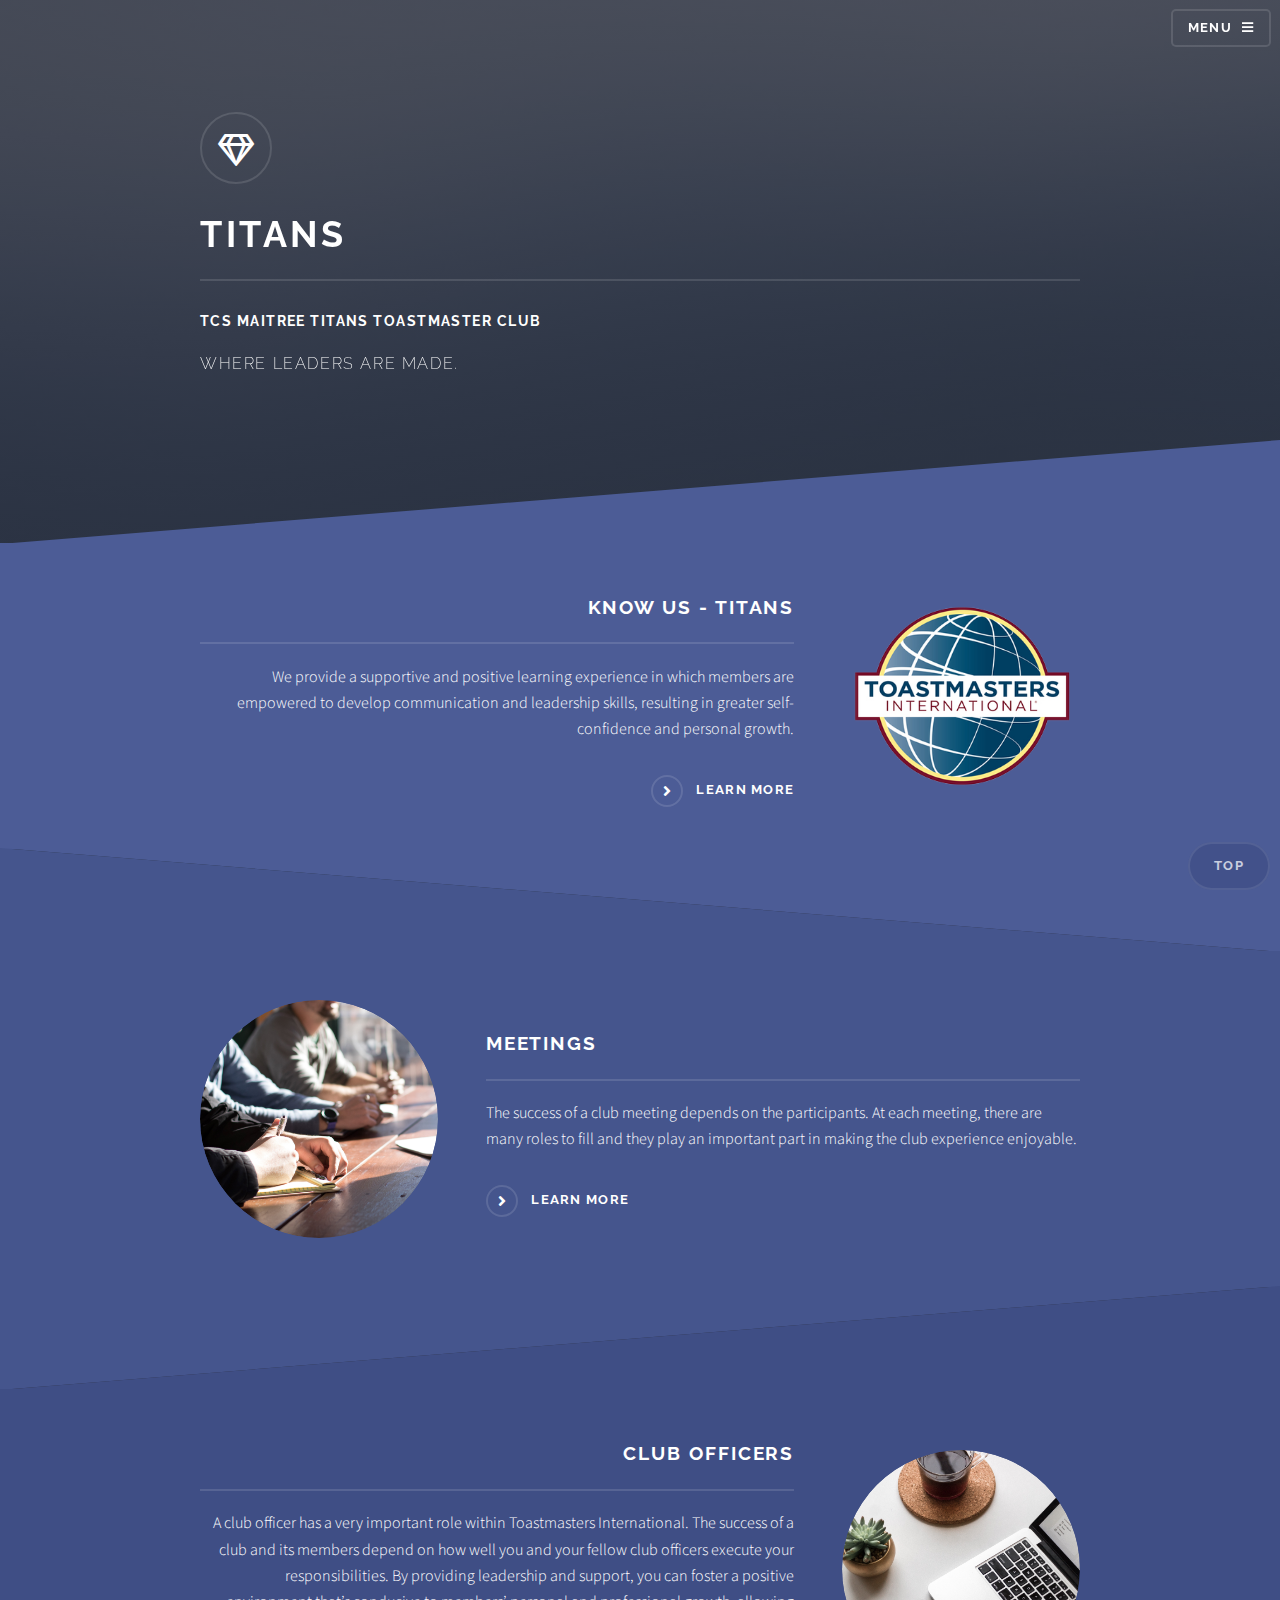
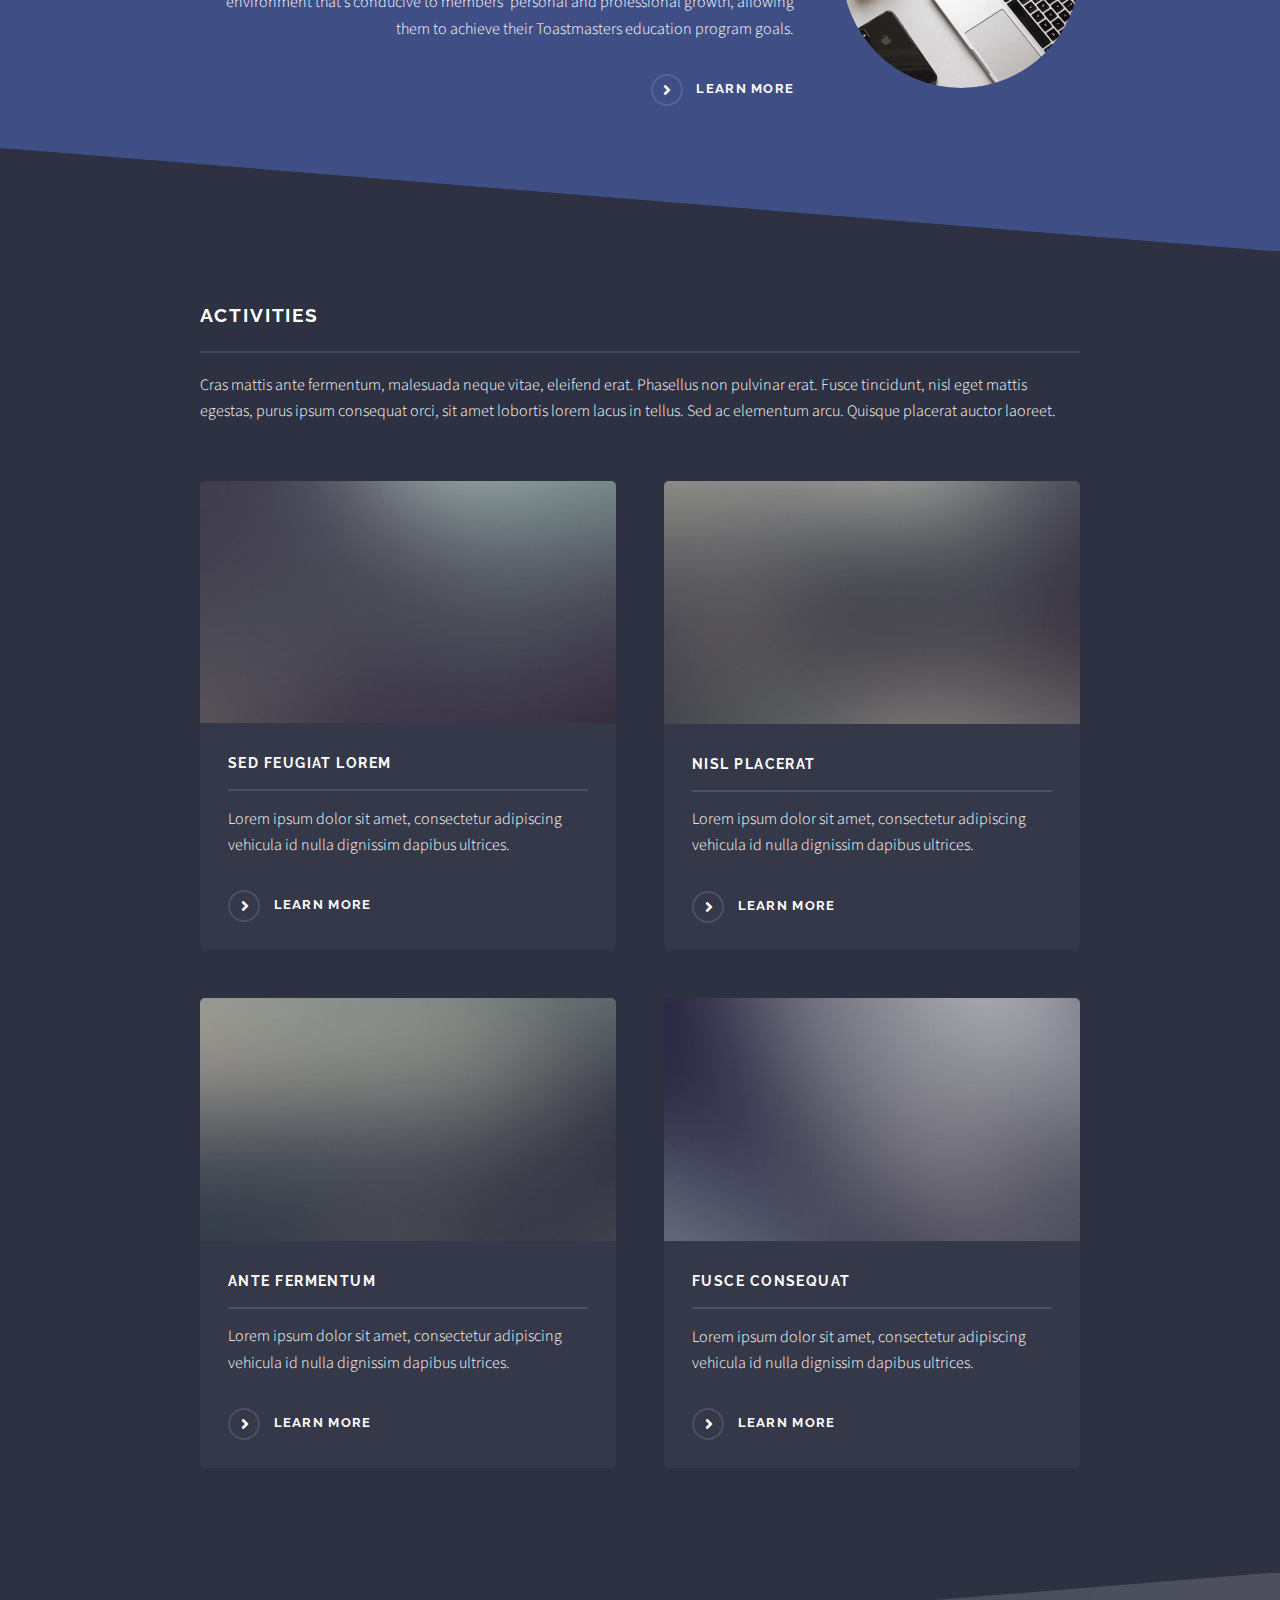
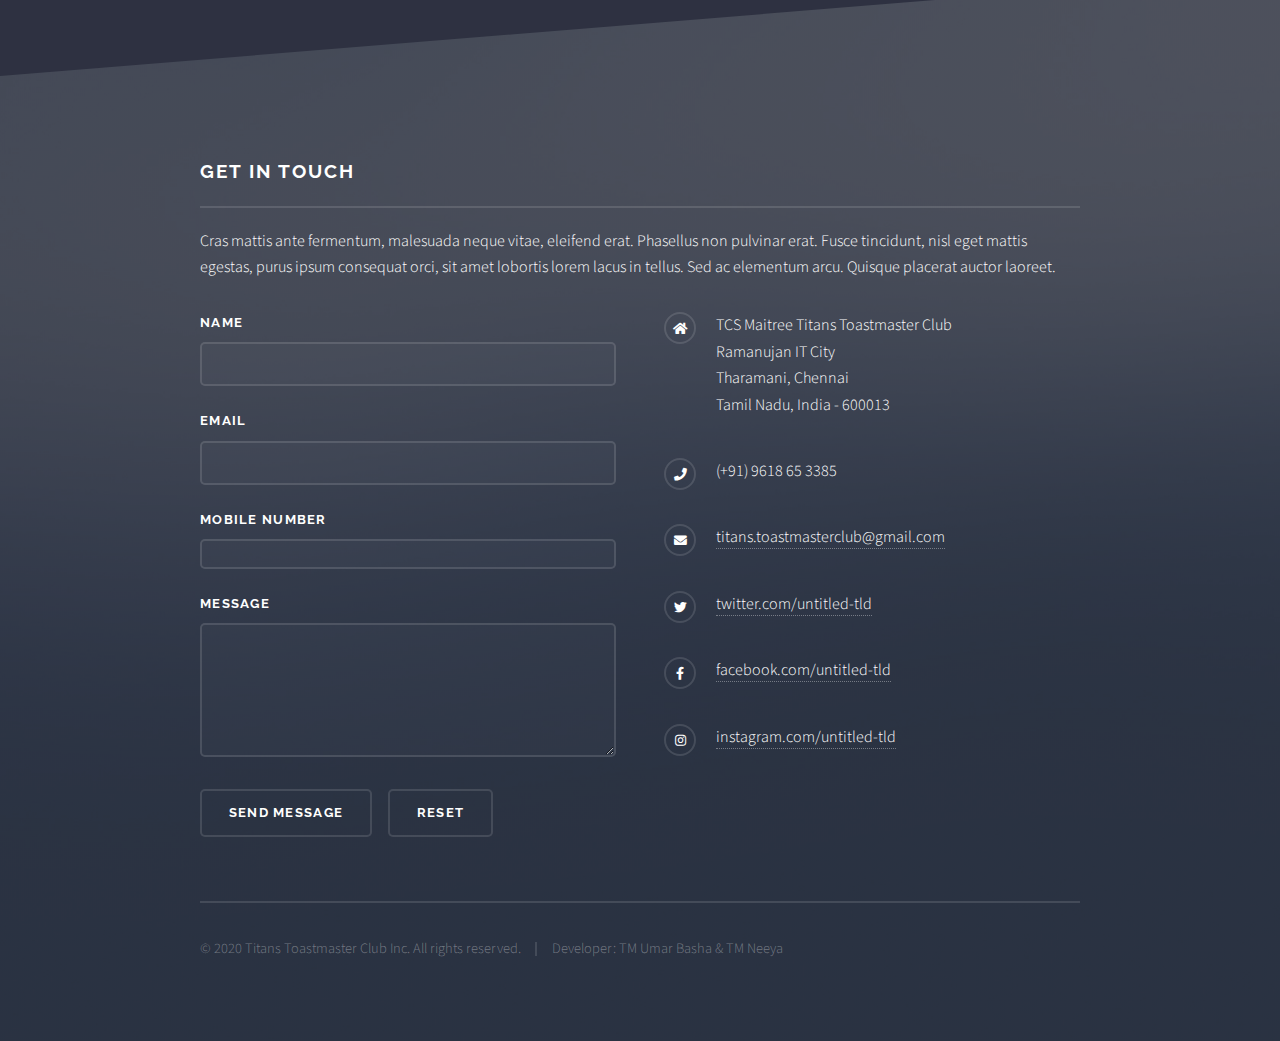
==== commit 694afa08: "Updated club address" ====
--- a/index.html
+++ b/index.html
@@ -165,9 +165,10 @@
 							</form>
 							<ul class="contact">
 								<li class="icon solid fa-home">
-									Untitled Inc<br />
-									1234 Somewhere Road Suite #2894<br />
-									Nashville, TN 00000-0000
+									TCS Maitree Titans Toastmaster Club<br />
+									Ramanujan IT City<br />
+									Tharamani, Chennai<br />
+									Tamil Nadu, India - 600013
 								</li>
 								<li class="icon solid fa-phone">(+91) 9618 65 3385</li>
 								<li class="icon solid fa-envelope"><a href="#">titans.toastmasterclub@gmail.com</a></li>
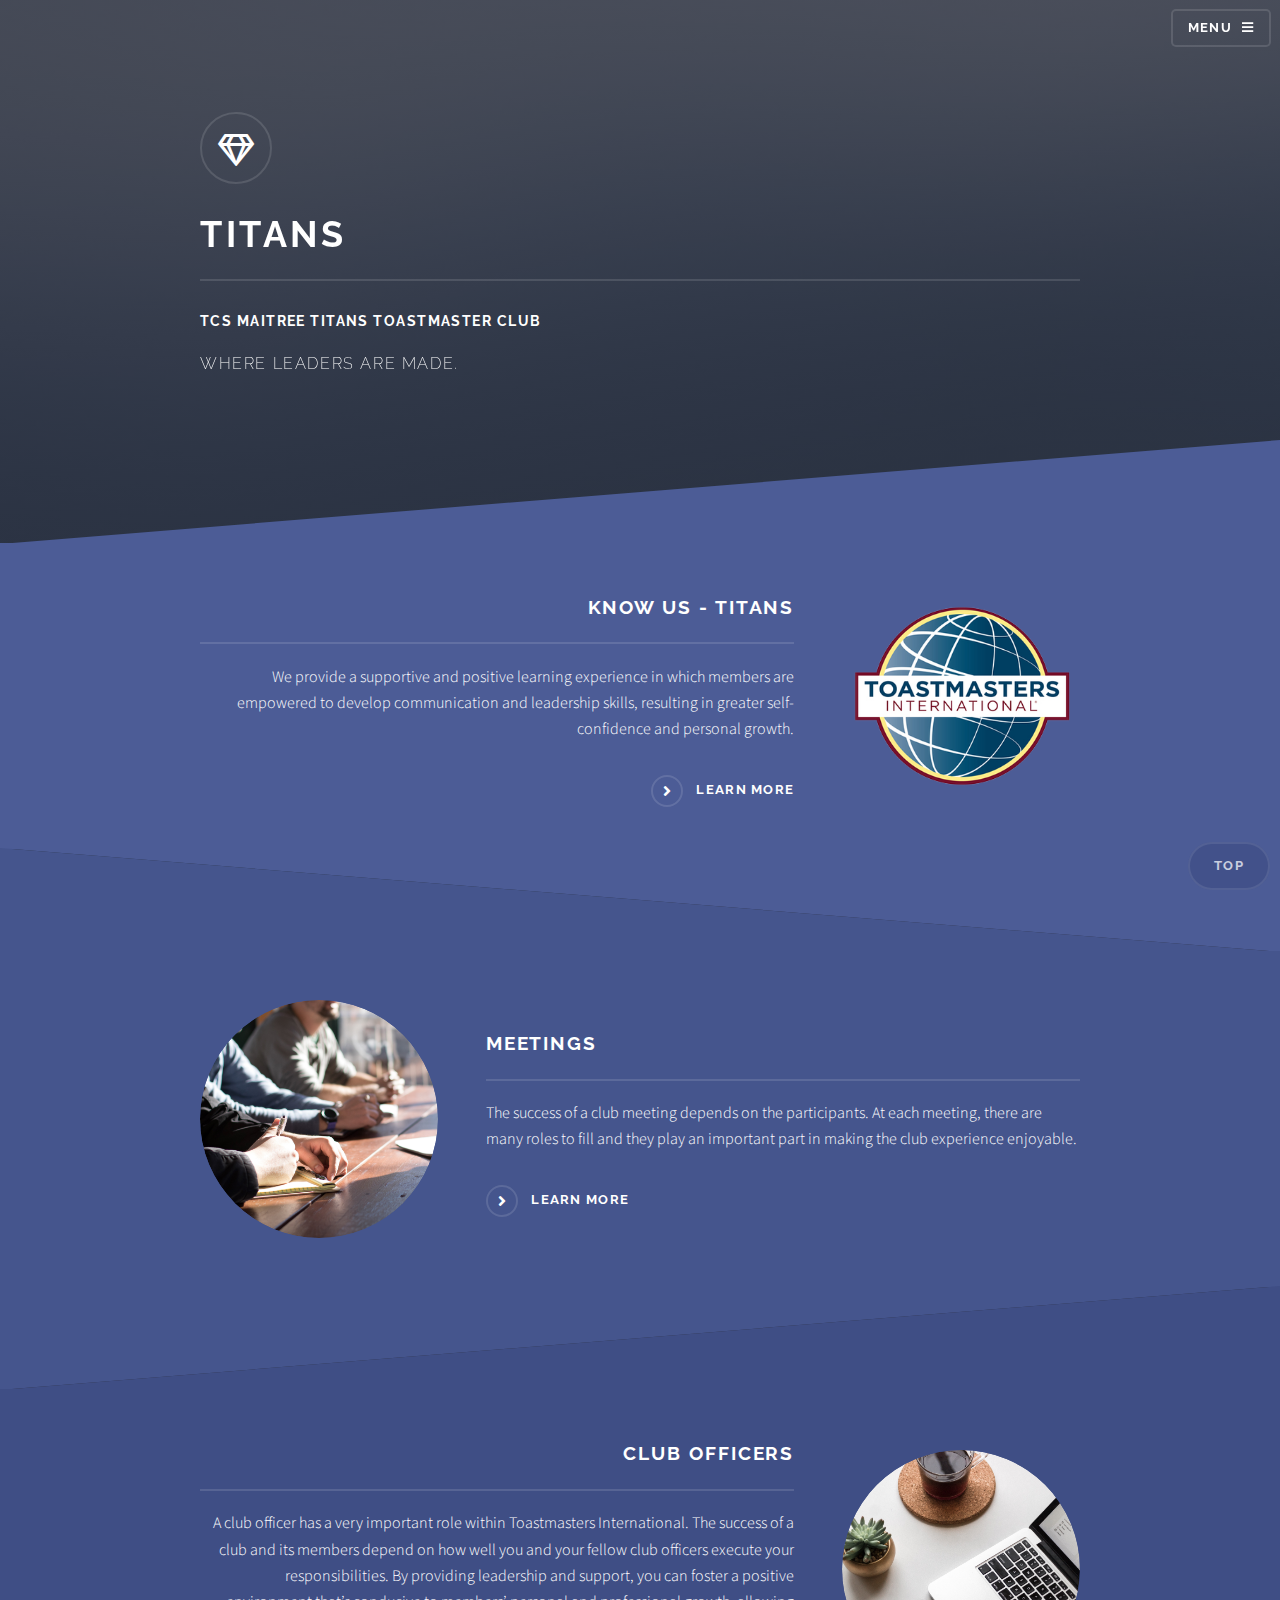
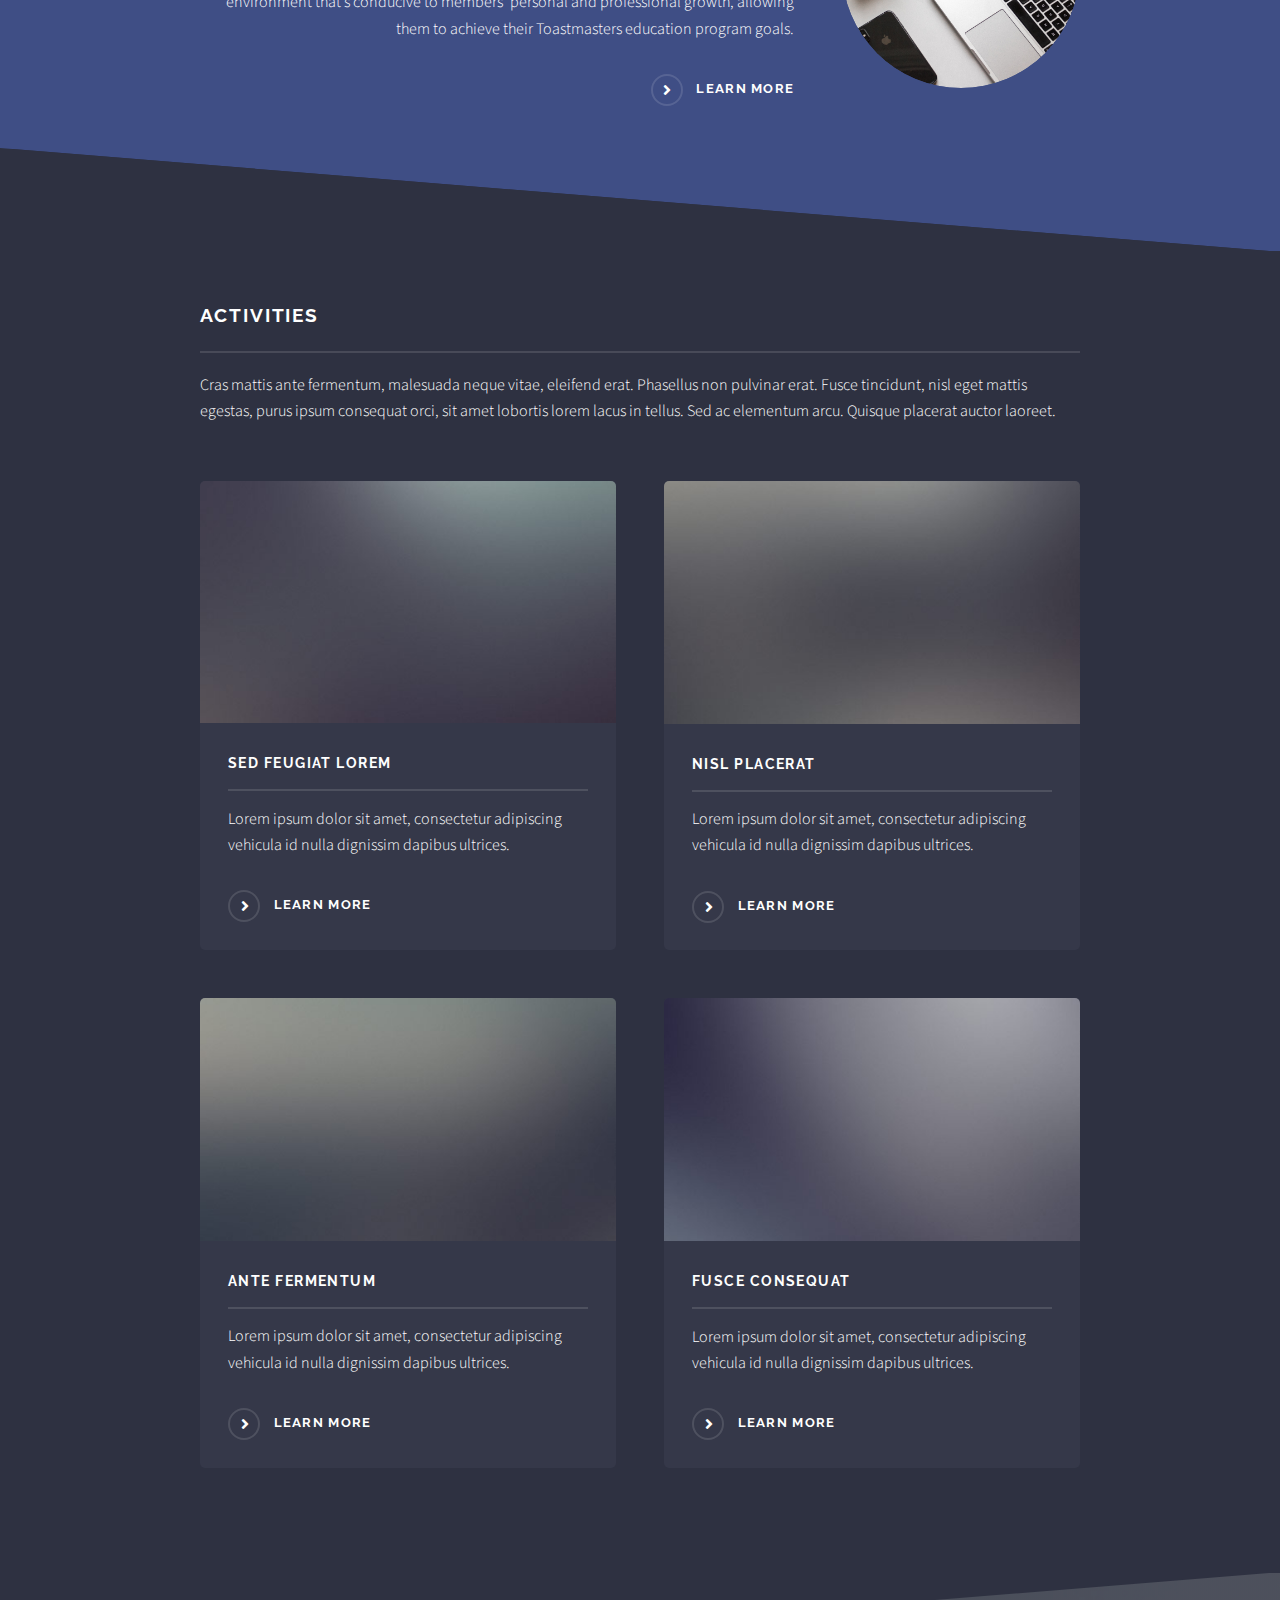
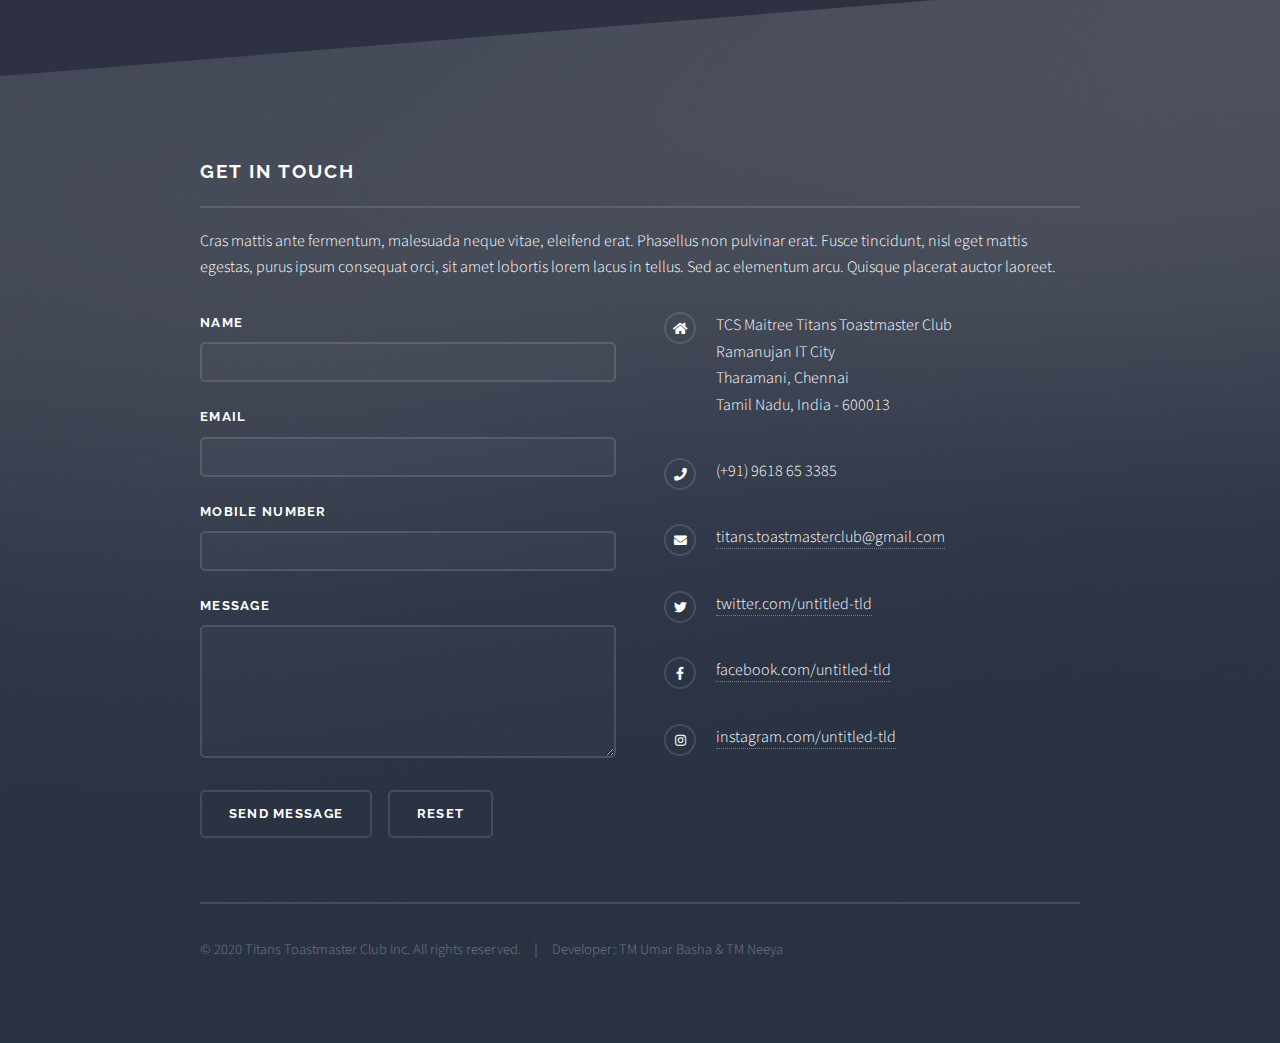
==== commit 236ecabf: "jquery - reset button" ====
--- a/index.html
+++ b/index.html
@@ -137,29 +137,29 @@
 						<div class="inner">
 							<h2 class="major">Get in touch</h2>
 							<p>Cras mattis ante fermentum, malesuada neque vitae, eleifend erat. Phasellus non pulvinar erat. Fusce tincidunt, nisl eget mattis egestas, purus ipsum consequat orci, sit amet lobortis lorem lacus in tellus. Sed ac elementum arcu. Quisque placerat auctor laoreet.</p>
-							<form method="post" action="#">
+							<form method="post" action="">
 								<div class="fields">
 									<div class="field">
 										<label for="name">Name</label>
-										<input type="text" name="name" id="name" />
+										<input type="text" name="name" id="name" autocomplete="off"/>
 									</div>
 									<div class="field">
 										<label for="email">Email</label>
-										<input type="email" name="email" id="email" />
-									</div>
+										<input type="email" name="email" id="email" autocomplete="off" />
+									</div>	
 									<div class="field">
-										<label for="tel">Mobile Number</label>
-										<input type="tel" name="tel" id="tel" />
+										<label for="mobile">Mobile Number</label>
+										<input type="text" name="mobile" id="mobile" autocomplete="off"/>
 									</div>
 									<div class="field">
 										<label for="message">Message</label>
-										<textarea name="message" id="message" rows="4"></textarea>
+										<textarea name="message" id="message" rows="4" autocomplete="off"></textarea>
 									</div>
 									
 								</div>
 								<ul class="actions">
-									<li><input type="submit" value="Send Message" /></li>
-									<li><input type="submit" value="Reset" /></li>
+									<li><input type="button" value="Send Message" id="sendMessage"/></li>
+									<li><input type="button" value="Reset" id="resetContact"/></li>
 								</ul>
 								
 							</form>
--- a/assets/css/main.css
+++ b/assets/css/main.css
@@ -2178,6 +2178,7 @@
 	input[type="text"],
 	input[type="password"],
 	input[type="email"],
+	input[type="mobile"],
 	input[type="tel"],
 	select,
 	textarea {
@@ -2200,6 +2201,7 @@
 		input[type="text"]:invalid,
 		input[type="password"]:invalid,
 		input[type="email"]:invalid,
+		input[type="mobile"]:invalid,
 		input[type="tel"]:invalid,
 		select:invalid,
 		textarea:invalid {
@@ -2209,6 +2211,7 @@
 		input[type="text"]:focus,
 		input[type="password"]:focus,
 		input[type="email"]:focus,
+		input[type="mobile"]:focus,
 		input[type="tel"]:focus,
 		select:focus,
 		textarea:focus {
@@ -2241,8 +2244,9 @@
 	input[type="text"],
 	input[type="password"],
 	input[type="email"],
+	input[type="mobile"],
 	select {
-		height: 2.75em;
+		height: 2.5em;
 	}
 
 	textarea {
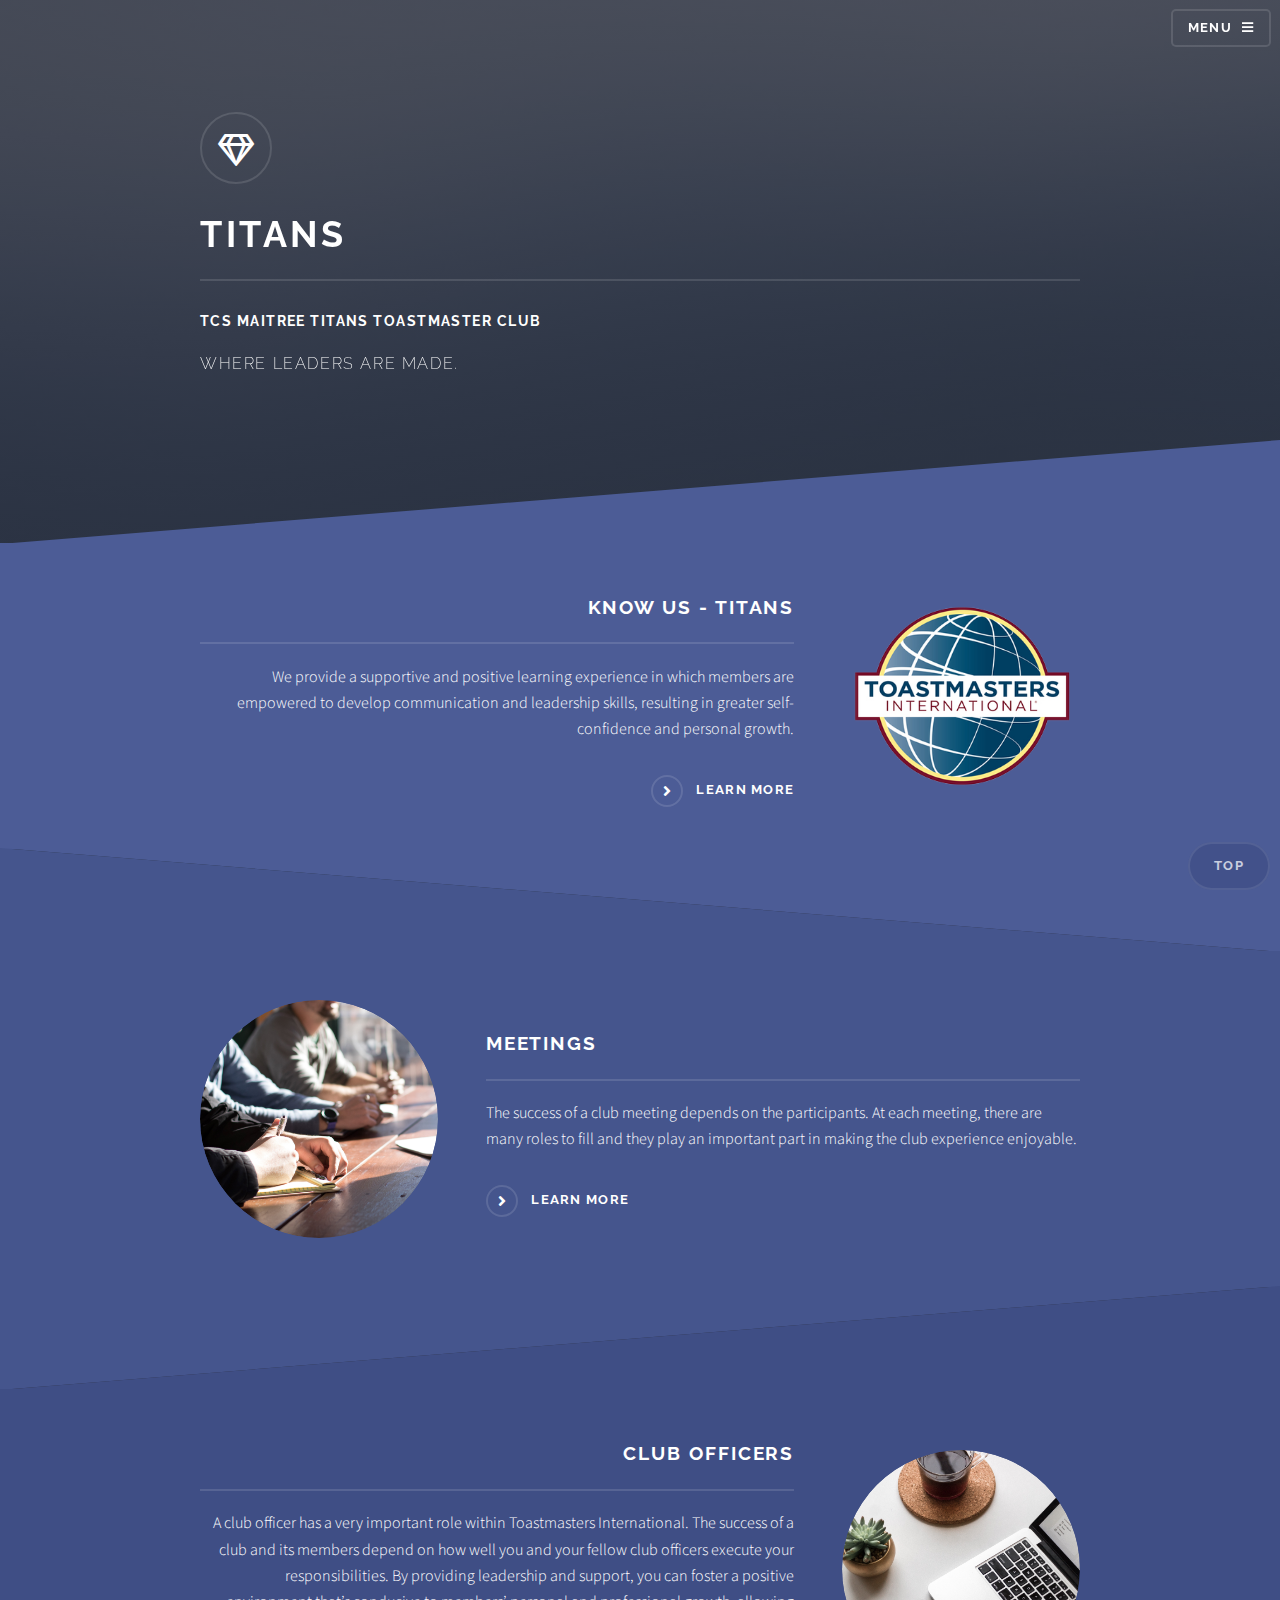
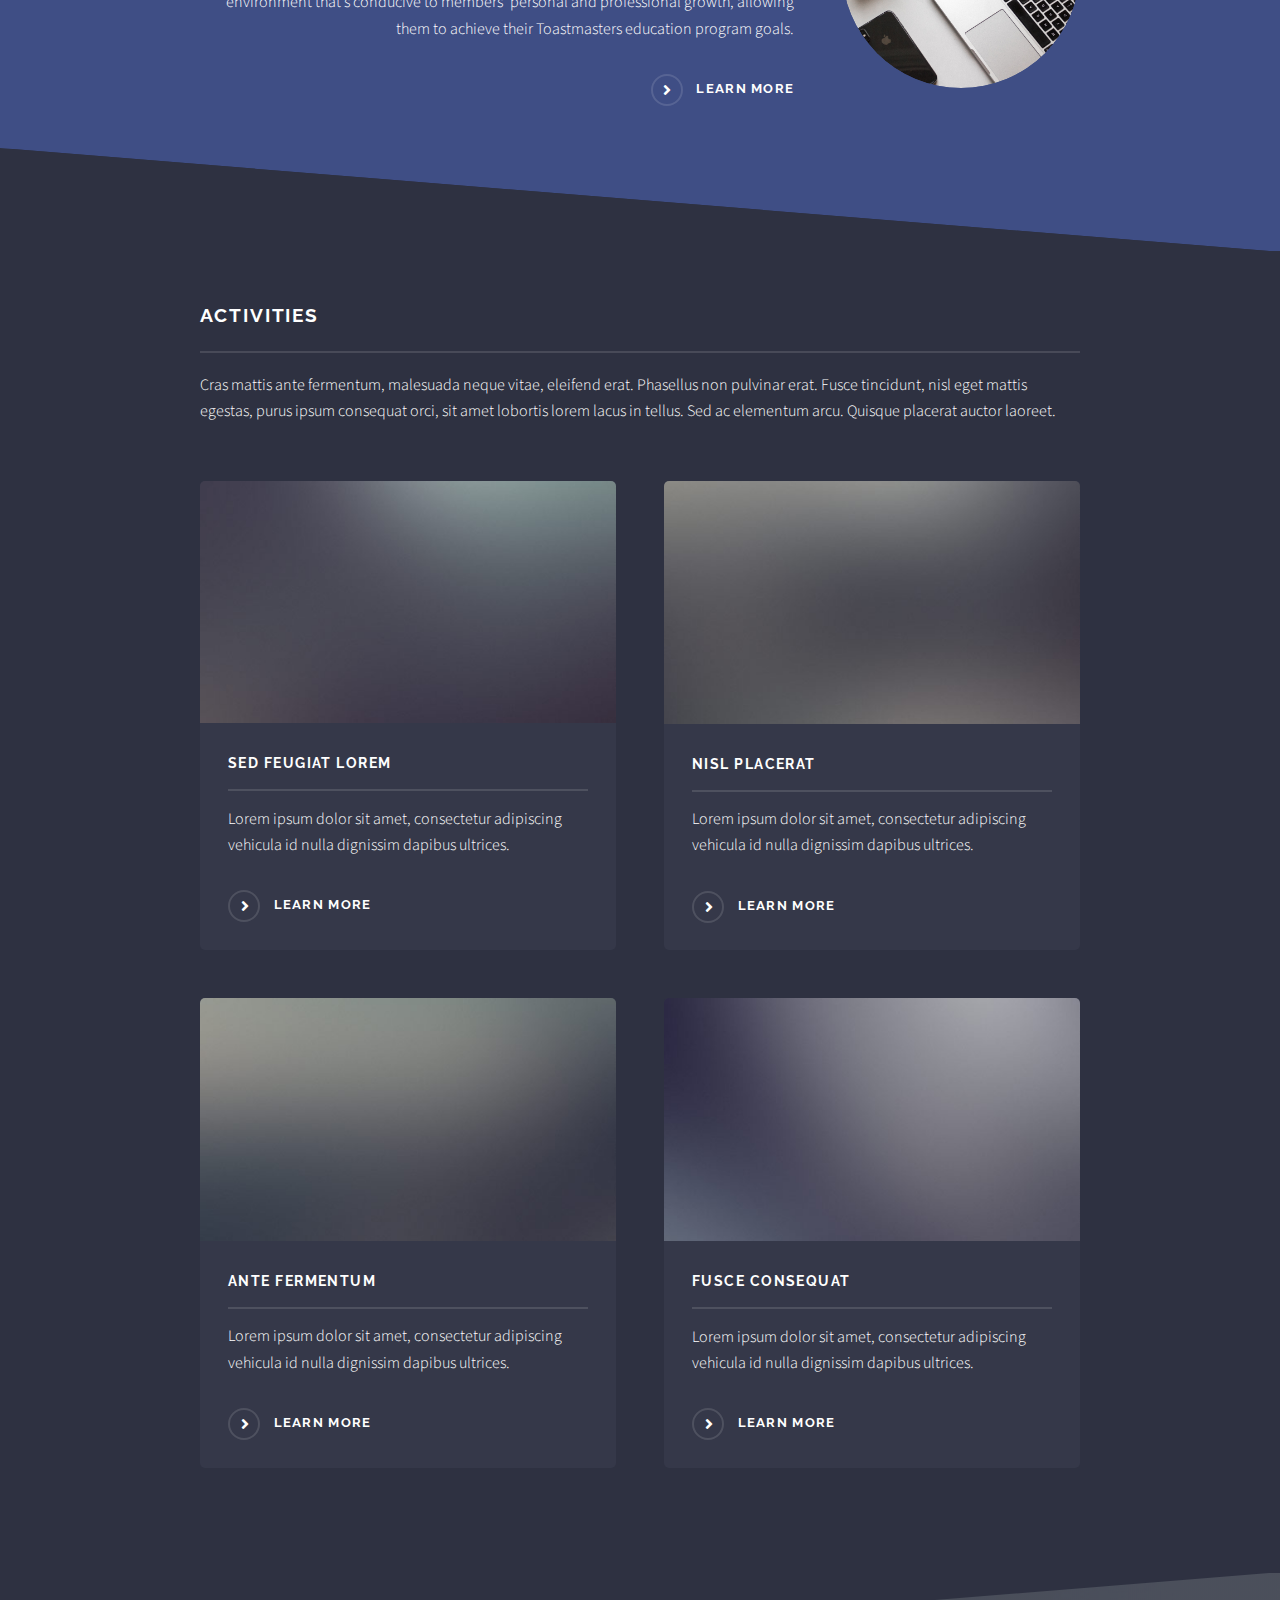
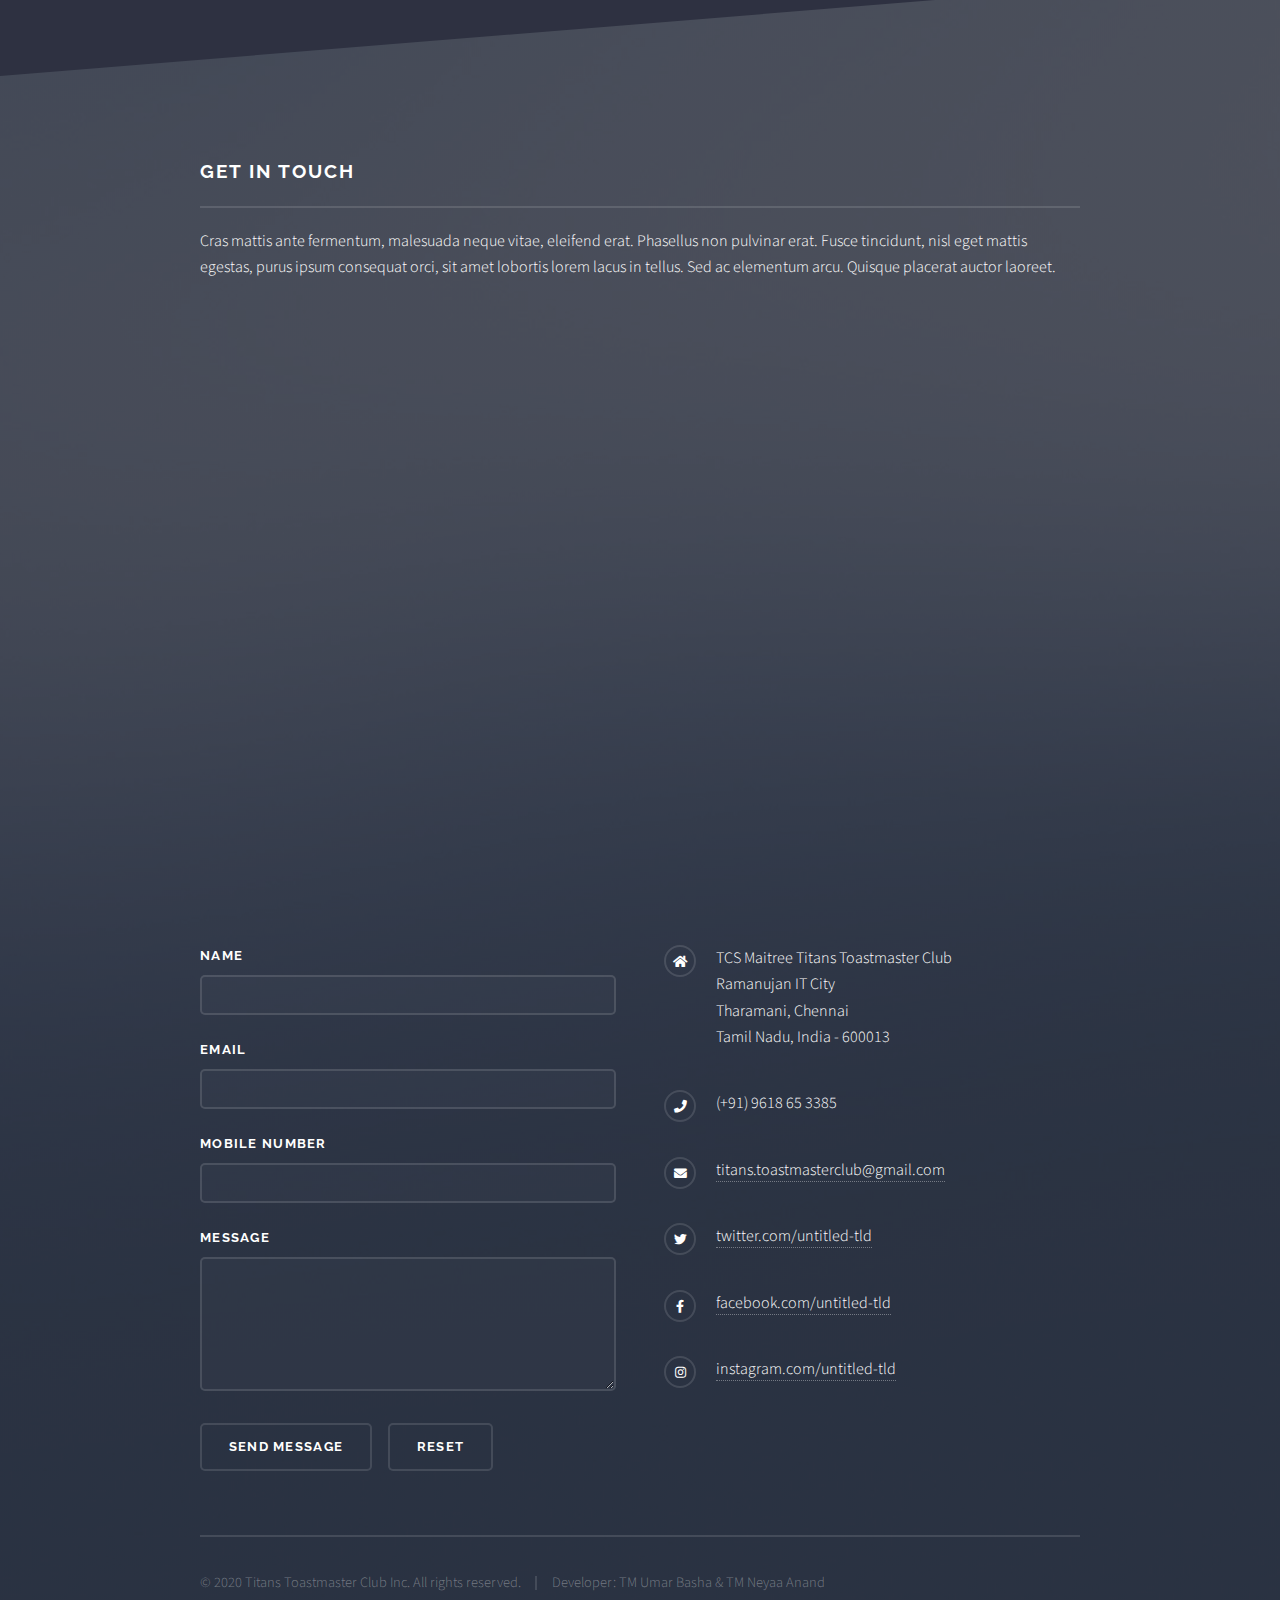
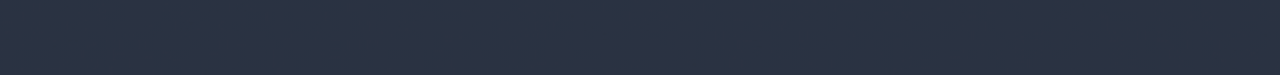
==== commit a9371615: "google-maps in contactus" ====
--- a/index.html
+++ b/index.html
@@ -137,6 +137,9 @@
 						<div class="inner">
 							<h2 class="major">Get in touch</h2>
 							<p>Cras mattis ante fermentum, malesuada neque vitae, eleifend erat. Phasellus non pulvinar erat. Fusce tincidunt, nisl eget mattis egestas, purus ipsum consequat orci, sit amet lobortis lorem lacus in tellus. Sed ac elementum arcu. Quisque placerat auctor laoreet.</p>
+							<div class="google-maps">
+								<iframe src="https://www.google.com/maps/embed?pb=!1m18!1m12!1m3!1d3887.697794469742!2d80.24419771534326!3d12.991170817962256!2m3!1f0!2f0!3f0!3m2!1i1024!2i768!4f13.1!3m3!1m2!1s0x3a526789cc38e05b%3A0x24458b1908aa2955!2sTRIL!5e0!3m2!1sen!2sin!4v1583370691288!5m2!1sen!2sin" width="800" height="600" frameborder="0" style="border:0;" allowfullscreen=""></iframe>
+							</div>
 							<form method="post" action="">
 								<div class="fields">
 									<div class="field">
@@ -177,7 +180,7 @@
 								<li class="icon brands fa-instagram"><a href="#">instagram.com/untitled-tld</a></li>
 							</ul>
 							<ul class="copyright">
-								<li>&copy; 2020 Titans Toastmaster Club Inc. All rights reserved.</li><li>Developer: TM Umar Basha & TM Neeya</li>
+								<li>&copy; 2020 Titans Toastmaster Club Inc. All rights reserved.</li><li>Developer: TM Umar Basha & TM Neyaa Anand</li>
 							</ul>
 						</div>
 					</section>
--- a/assets/css/main.css
+++ b/assets/css/main.css
@@ -4161,13 +4161,6 @@
 
 /*Additional Changes*/
 
-
-
-
-
-
-
-
 .show-top {
 	border-radius: 30px;
 	position: fixed;
@@ -4175,8 +4168,37 @@
 	bottom: 0;
 	z-index: 5;
 	margin: 10px;
-	background-color: #3f4e85;
+	background-color: #3f4e85 !important;
 	opacity: 0.7;
 	width: 82px !important;
 	padding: 0px;
+
+
+}
+
+@media screen and (max-width: 768px) {
+	.google-maps {
+		padding-bottom: 24px; 
+	}
+
+	.google-maps iframe {
+		border-radius: 5px;
+		border : 1px solid blue;
+		margin: auto;
+		width: 100%;
+		
+	}
+}
+.google-maps {
+
+	
+    padding-bottom: 24px; 
+  
+}
+
+.google-maps iframe {
+	border-radius: 5px;
+	border : 1px solid blue;
+	margin: auto;
+	width: 100%;
 }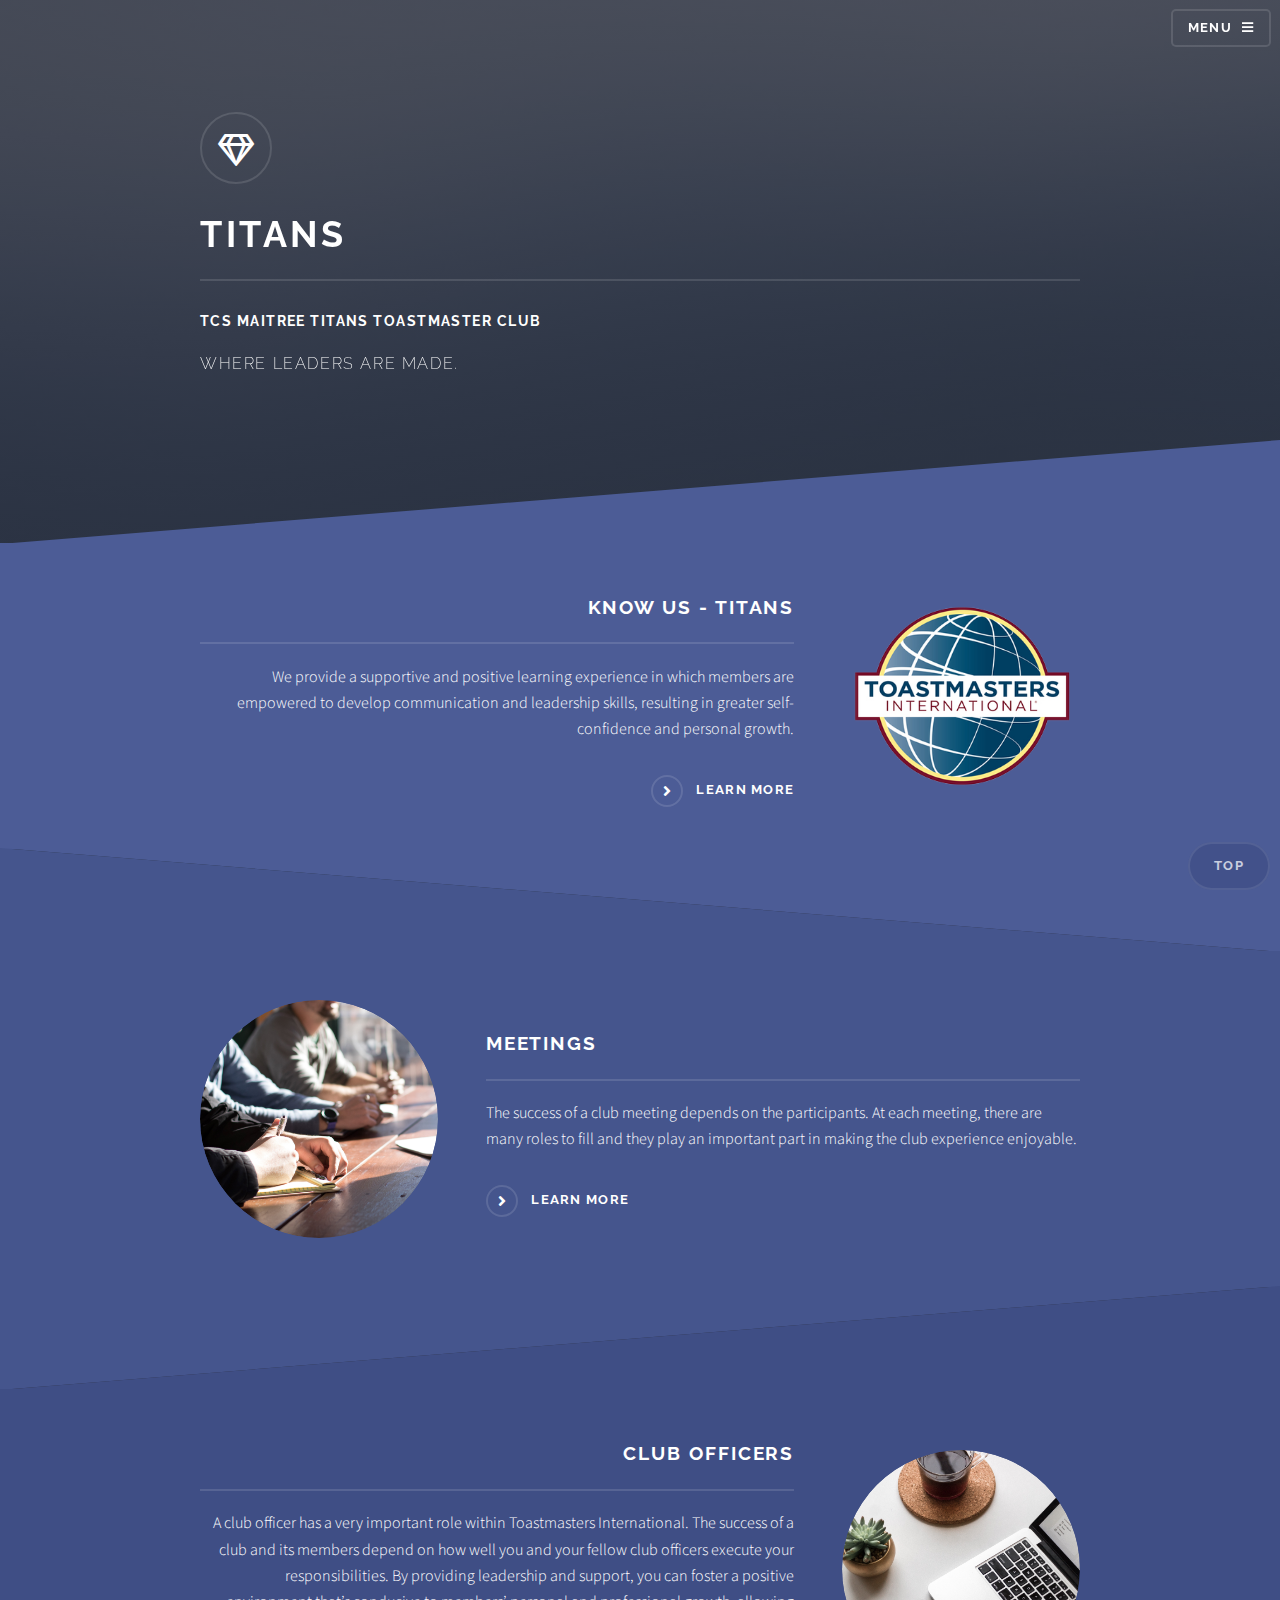
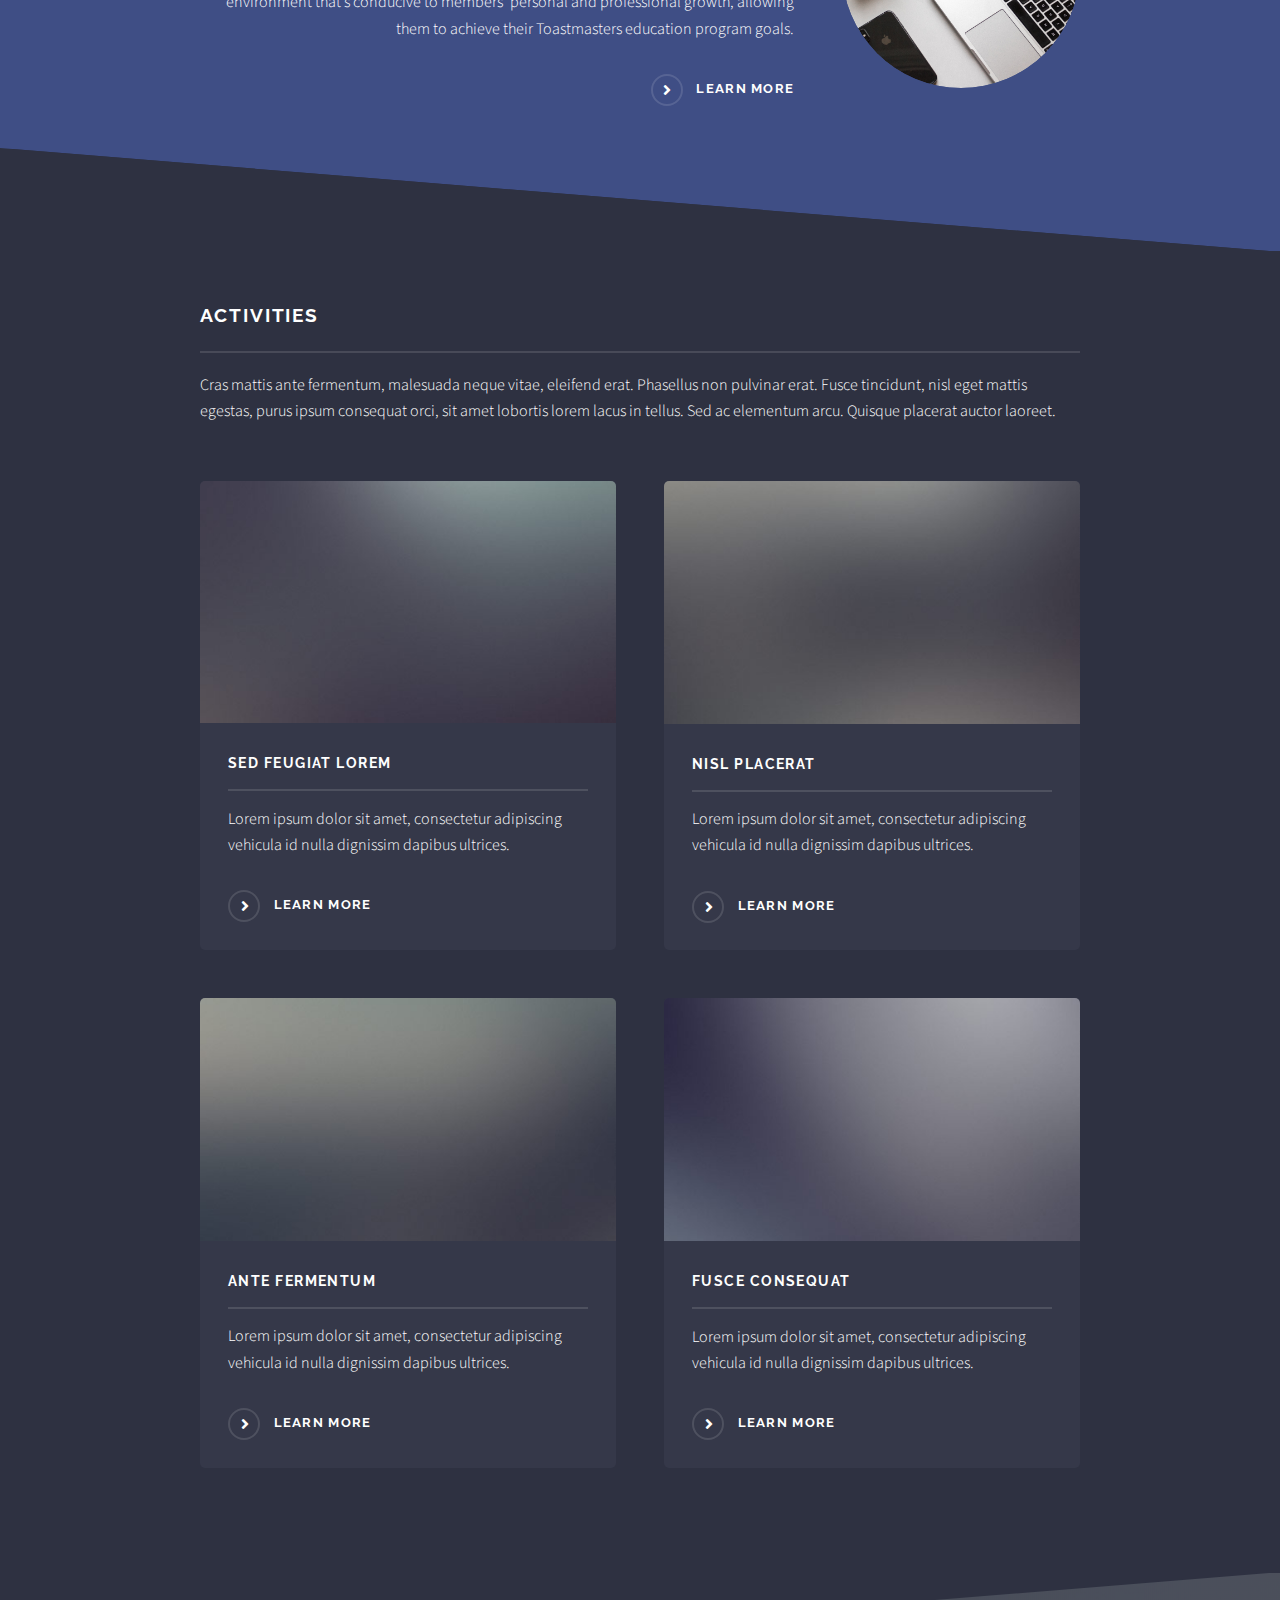
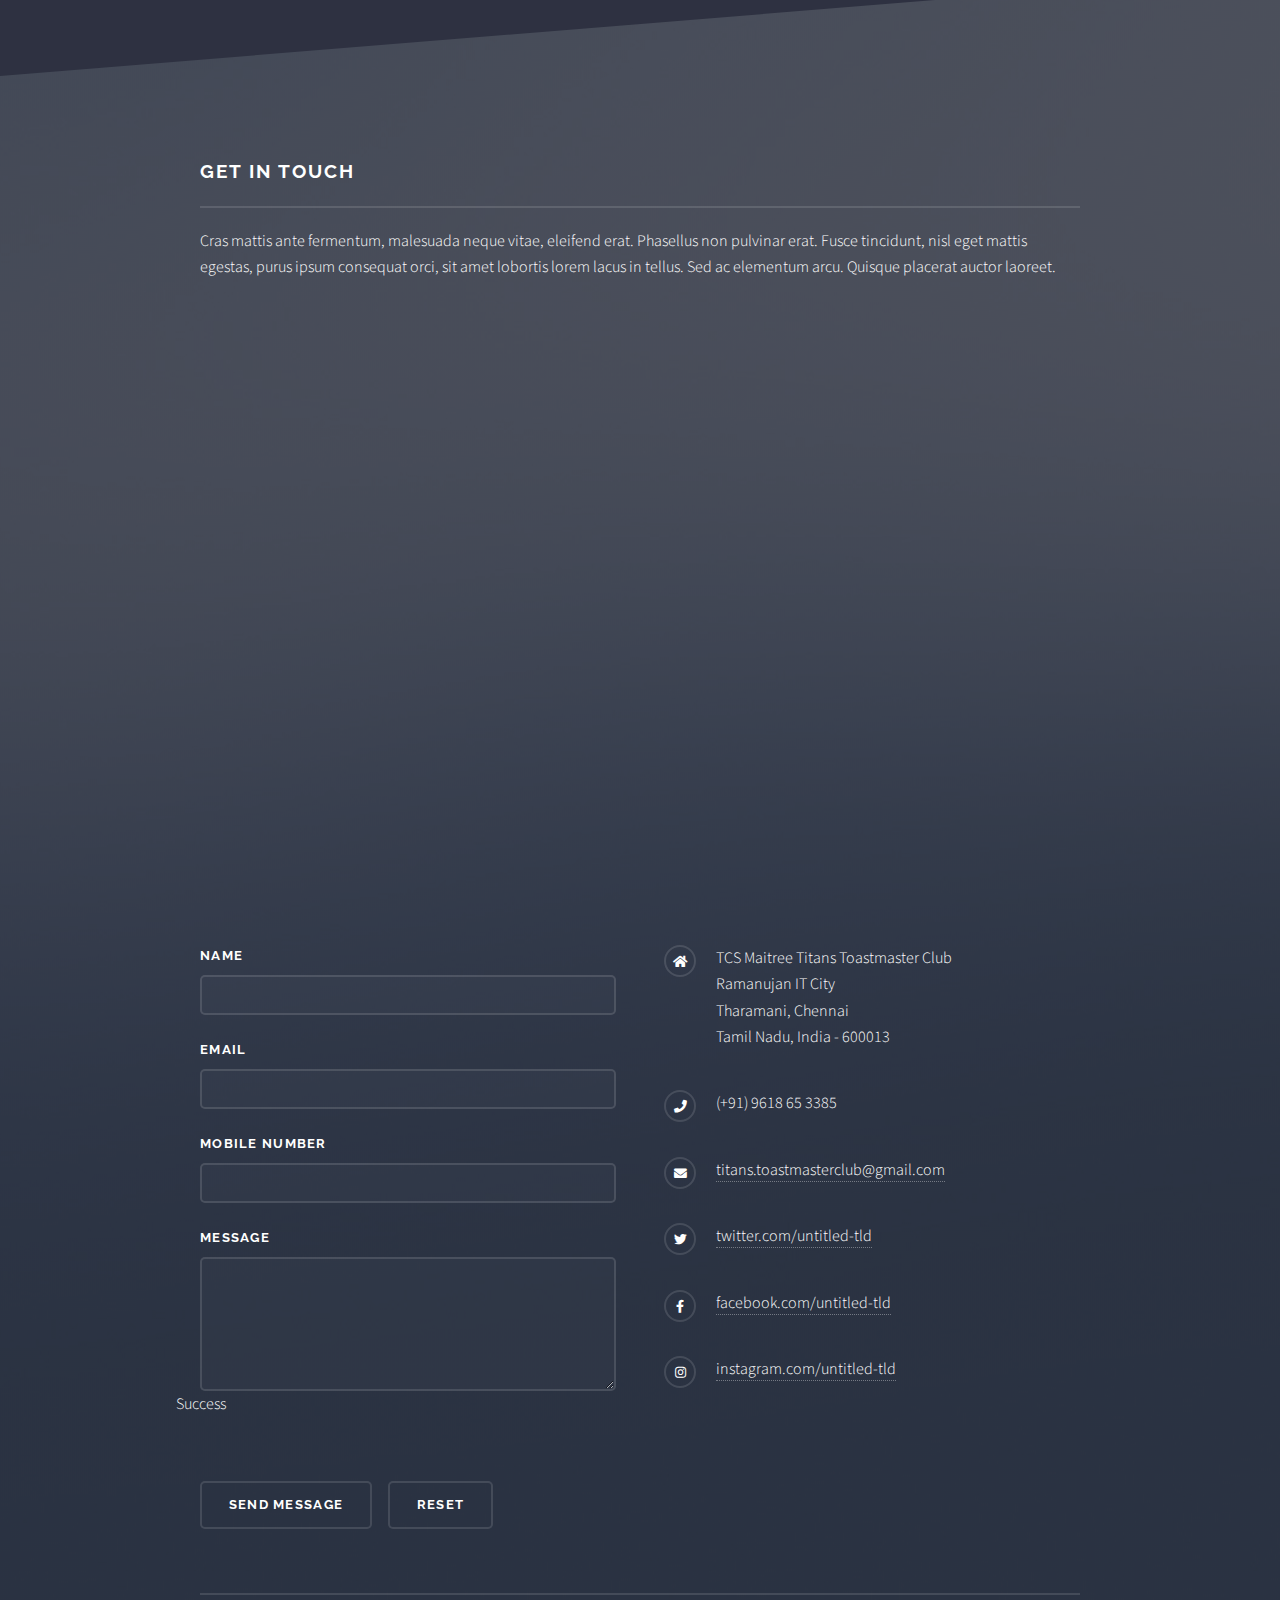
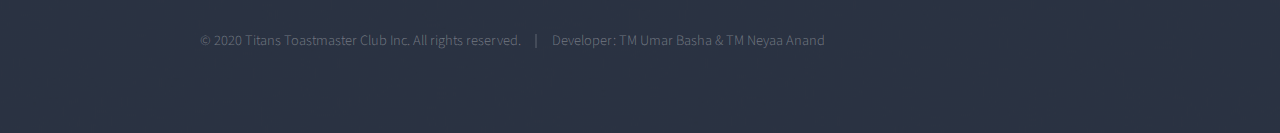
==== commit e7eae388: "updated google sheet" ====
--- a/index.html
+++ b/index.html
@@ -138,27 +138,28 @@
 							<h2 class="major">Get in touch</h2>
 							<p>Cras mattis ante fermentum, malesuada neque vitae, eleifend erat. Phasellus non pulvinar erat. Fusce tincidunt, nisl eget mattis egestas, purus ipsum consequat orci, sit amet lobortis lorem lacus in tellus. Sed ac elementum arcu. Quisque placerat auctor laoreet.</p>
 							<div class="google-maps">
-								<iframe src="https://www.google.com/maps/embed?pb=!1m18!1m12!1m3!1d3887.697794469742!2d80.24419771534326!3d12.991170817962256!2m3!1f0!2f0!3f0!3m2!1i1024!2i768!4f13.1!3m3!1m2!1s0x3a526789cc38e05b%3A0x24458b1908aa2955!2sTRIL!5e0!3m2!1sen!2sin!4v1583370691288!5m2!1sen!2sin" width="800" height="600" frameborder="0" style="border:0;" allowfullscreen=""></iframe>
+								<iframe src="https://www.google.com/maps/embed?pb=!1m18!1m12!1m3!1d3887.6993755293606!2d80.24467401534326!3d12.99106981796449!2m3!1f0!2f0!3f0!3m2!1i1024!2i768!4f13.1!3m3!1m2!1s0x3a525d7c8a9665df%3A0x7e02e9491883ec9d!2sRamanujan%20IT%20City!5e0!3m2!1sen!2sin!4v1583375405412!5m2!1sen!2sin" width="800" height="600" frameborder="0" style="border:0;" allowfullscreen=""></iframe>
 							</div>
-							<form method="post" action="">
+							<form method="post" action="" id="formInfo">
 								<div class="fields">
 									<div class="field">
 										<label for="name">Name</label>
-										<input type="text" name="name" id="name" autocomplete="off"/>
+										<input type="text" name="Name" id="name" autocomplete="off"/>
 									</div>
 									<div class="field">
 										<label for="email">Email</label>
-										<input type="email" name="email" id="email" autocomplete="off" />
+										<input type="email" name="Email" id="email" autocomplete="off" />
 									</div>	
 									<div class="field">
 										<label for="mobile">Mobile Number</label>
-										<input type="text" name="mobile" id="mobile" autocomplete="off"/>
+										<input type="text" name="Mobile" id="mobile" autocomplete="off"/>
 									</div>
 									<div class="field">
 										<label for="message">Message</label>
-										<textarea name="message" id="message" rows="4" autocomplete="off"></textarea>
+										<textarea name="Message" id="message" rows="4" autocomplete="off"></textarea>
 									</div>
 									
+									<p class="sendMsg">Success</p>
 								</div>
 								<ul class="actions">
 									<li><input type="button" value="Send Message" id="sendMessage"/></li>
